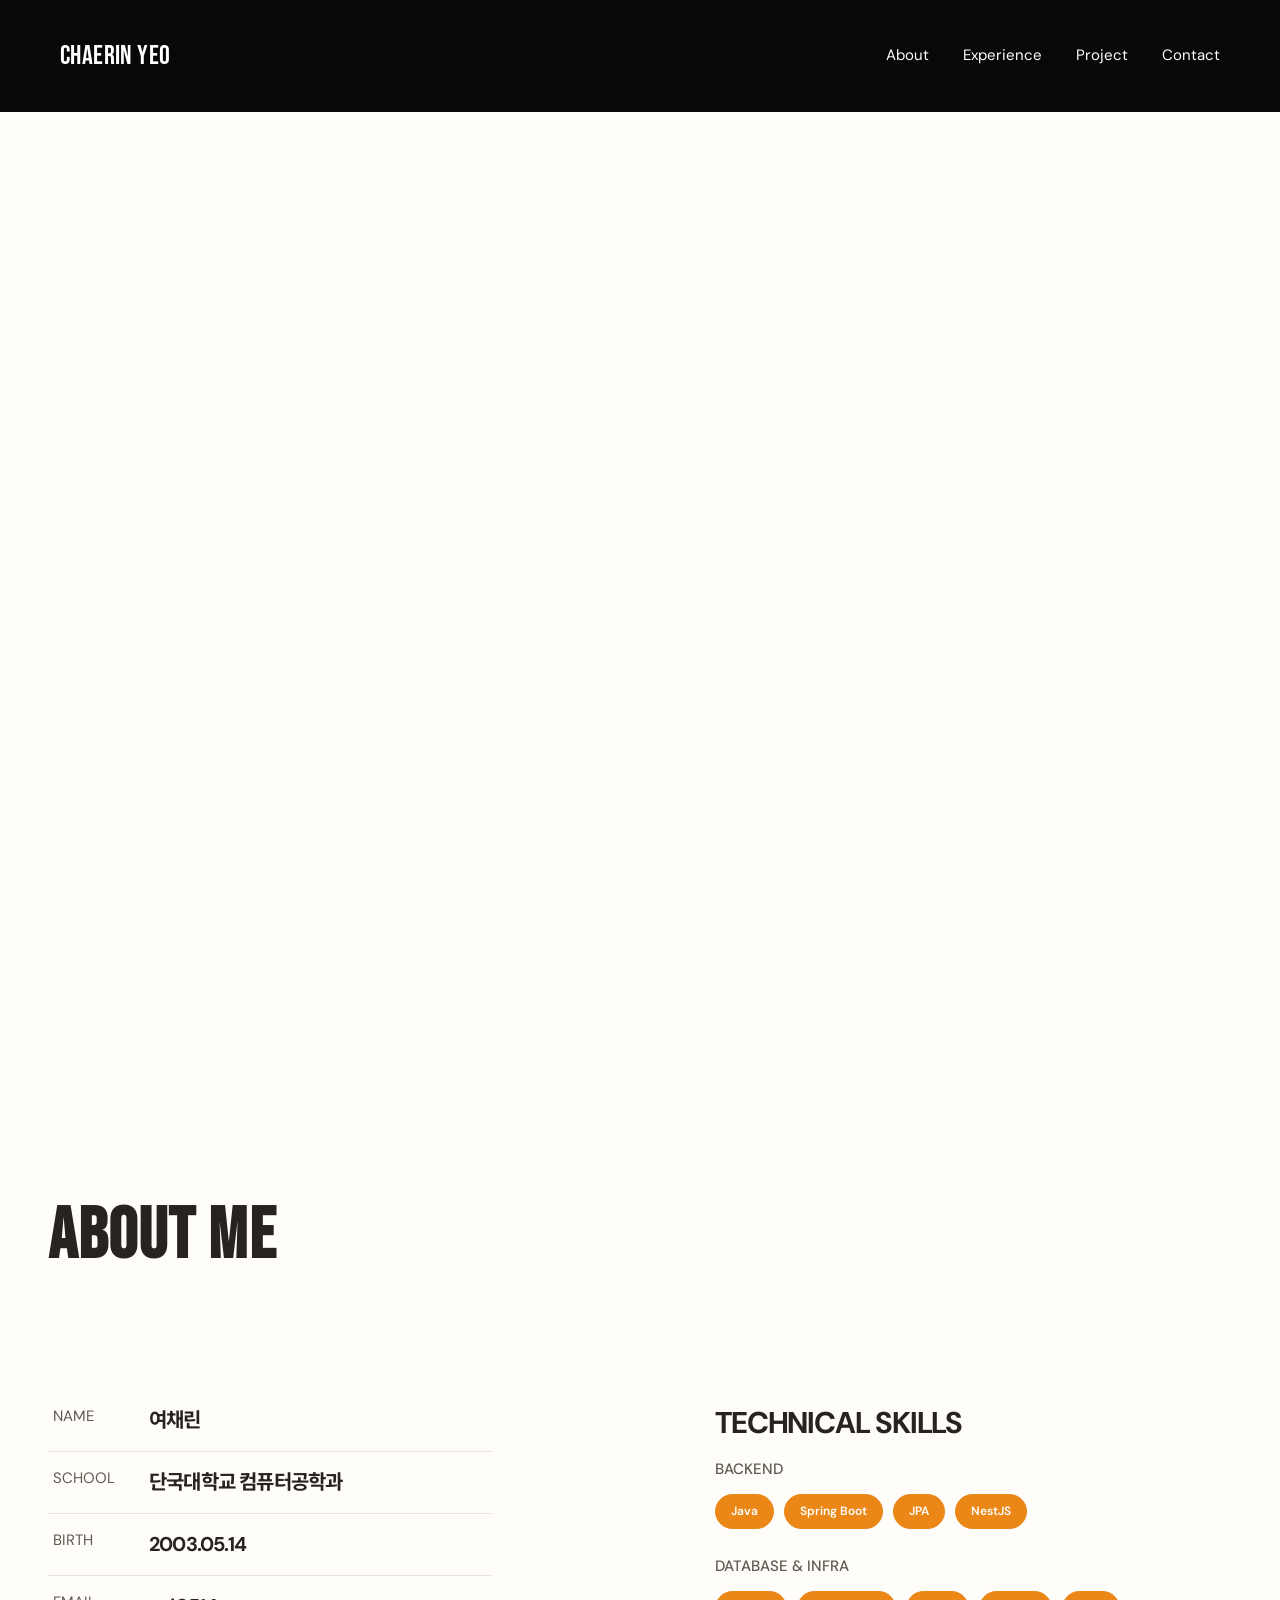
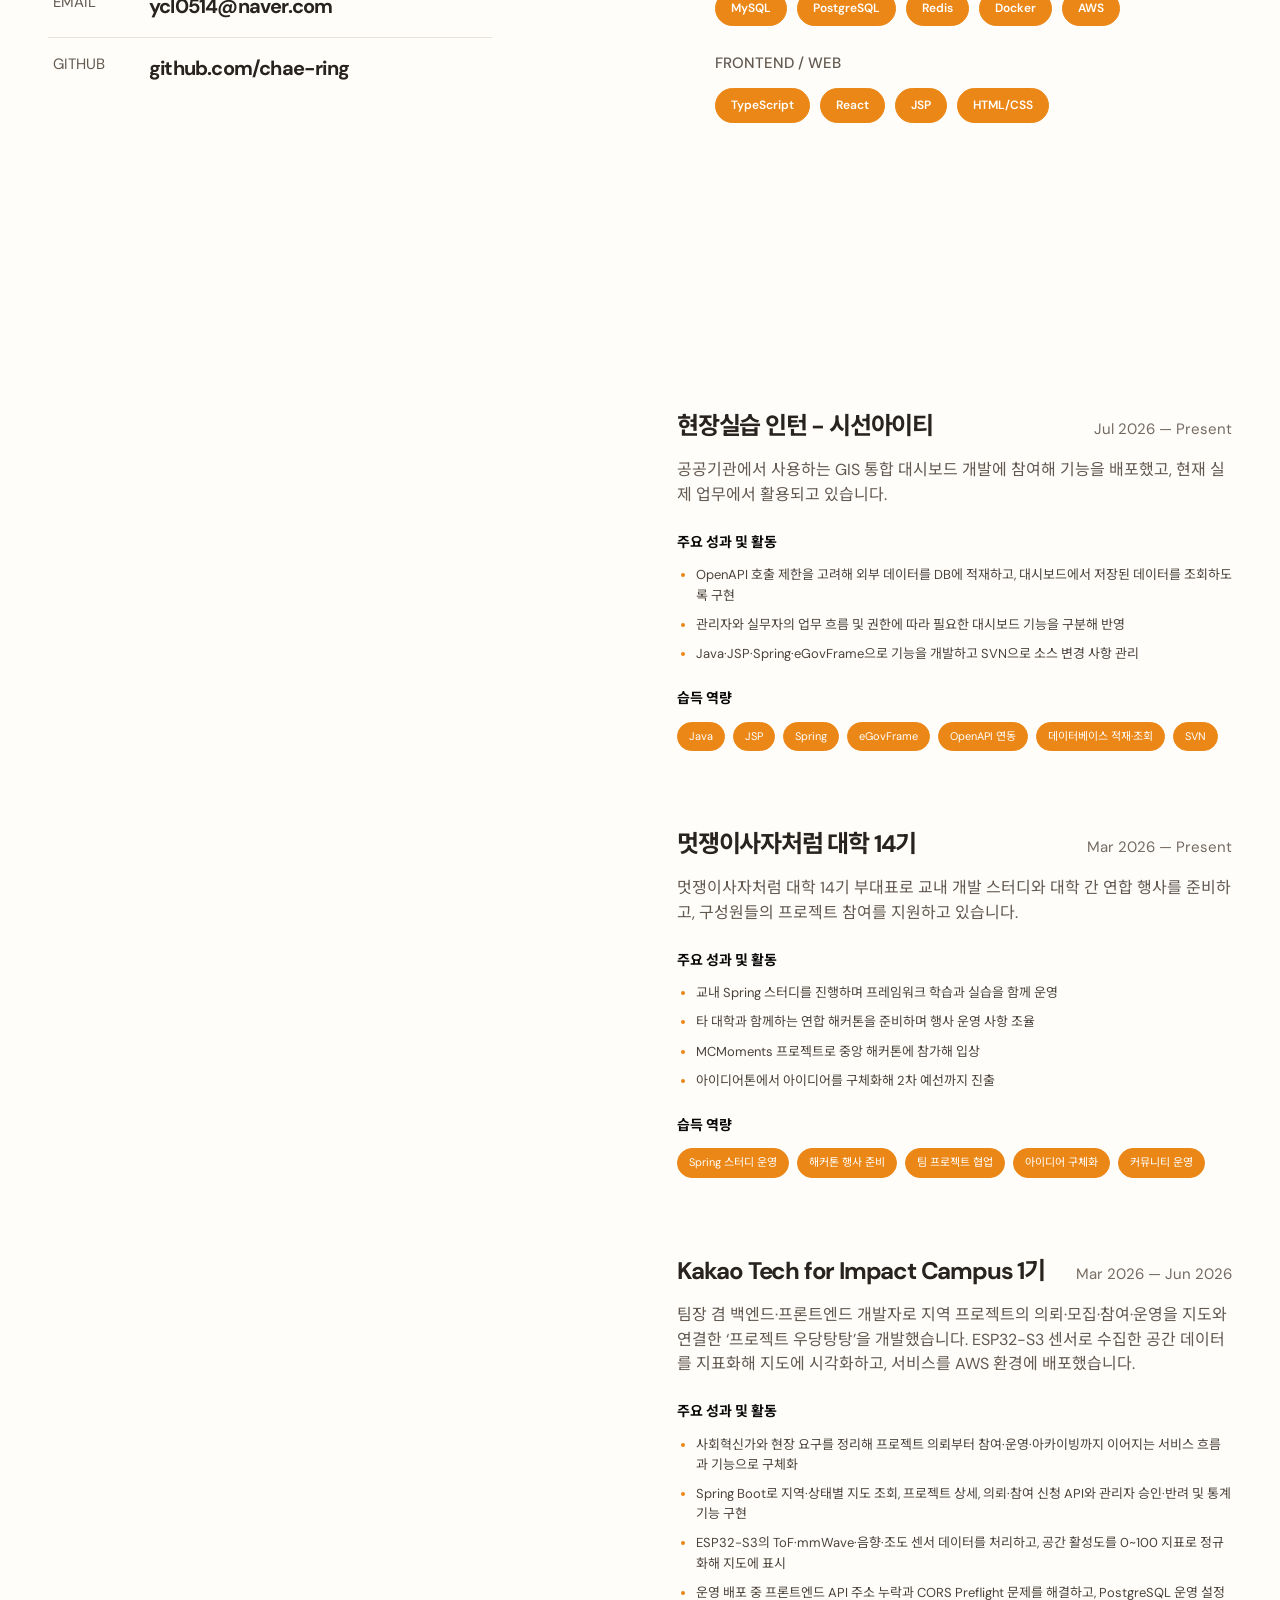
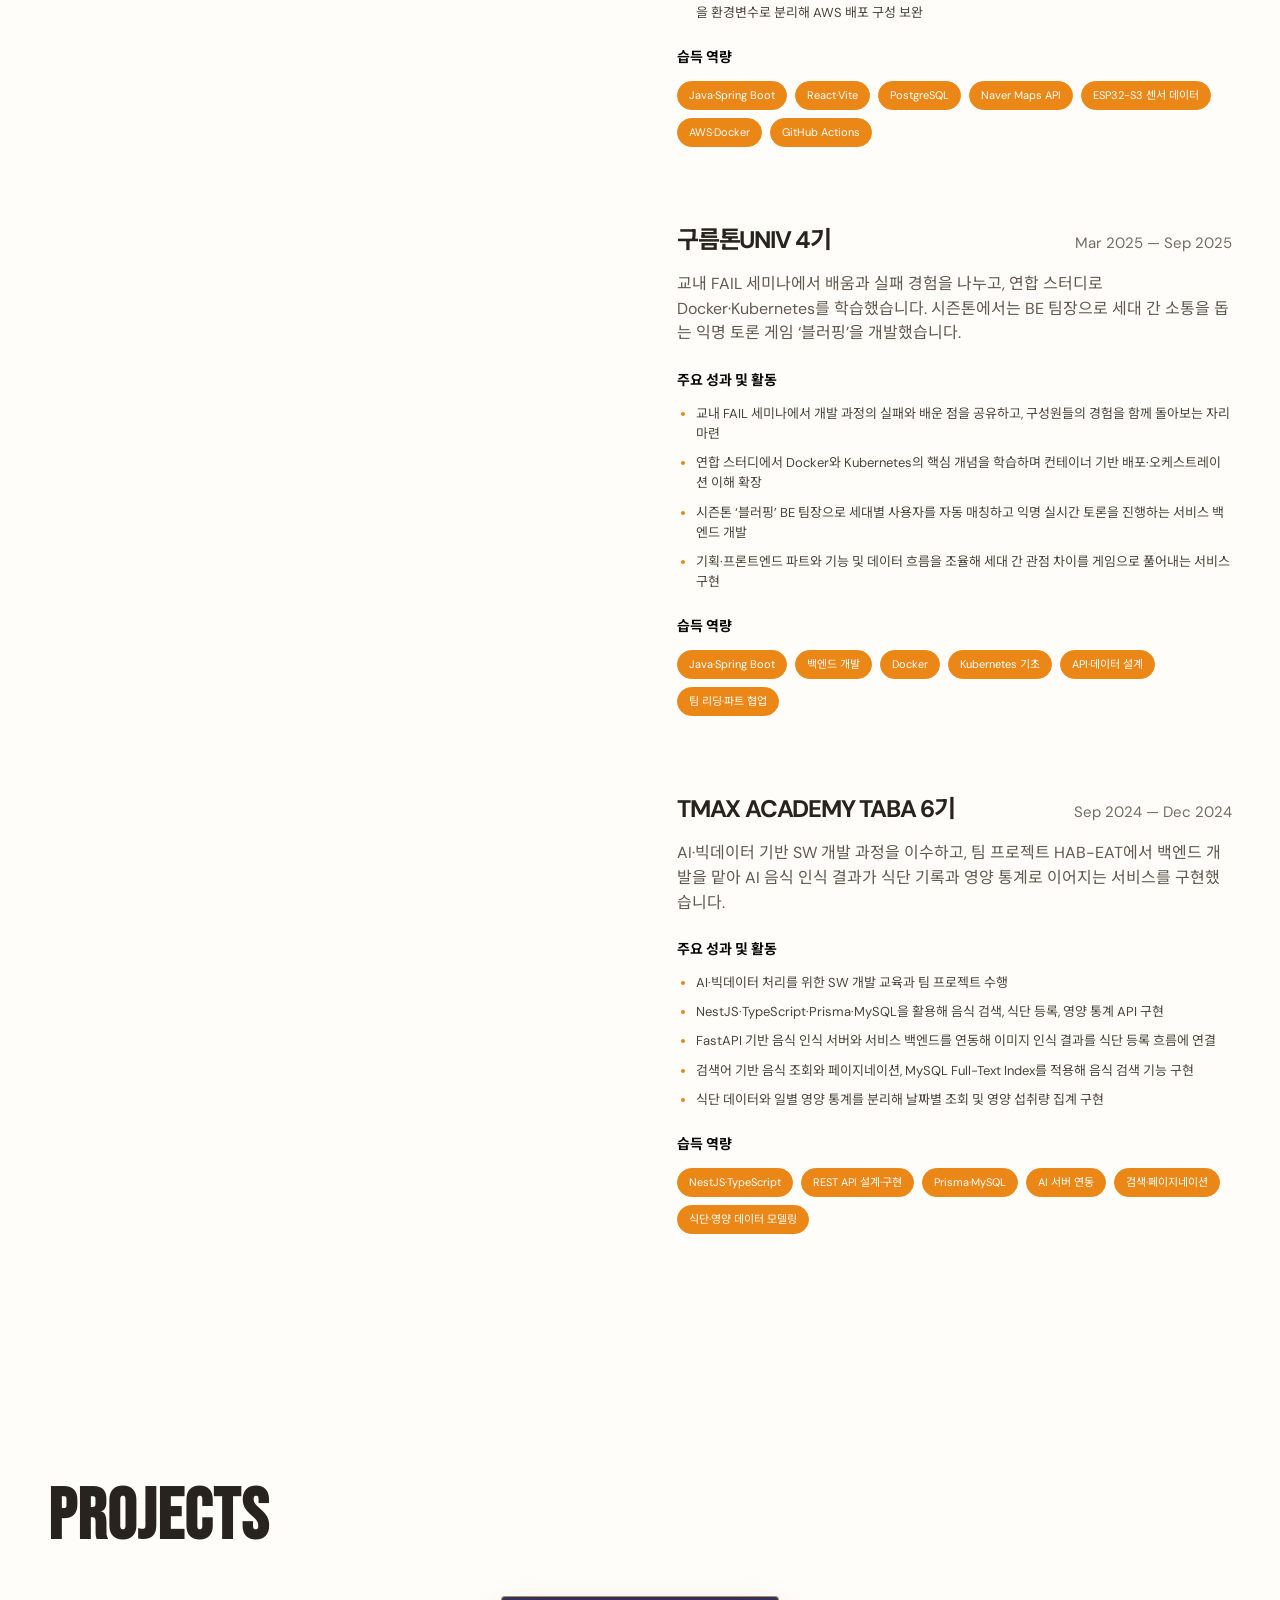
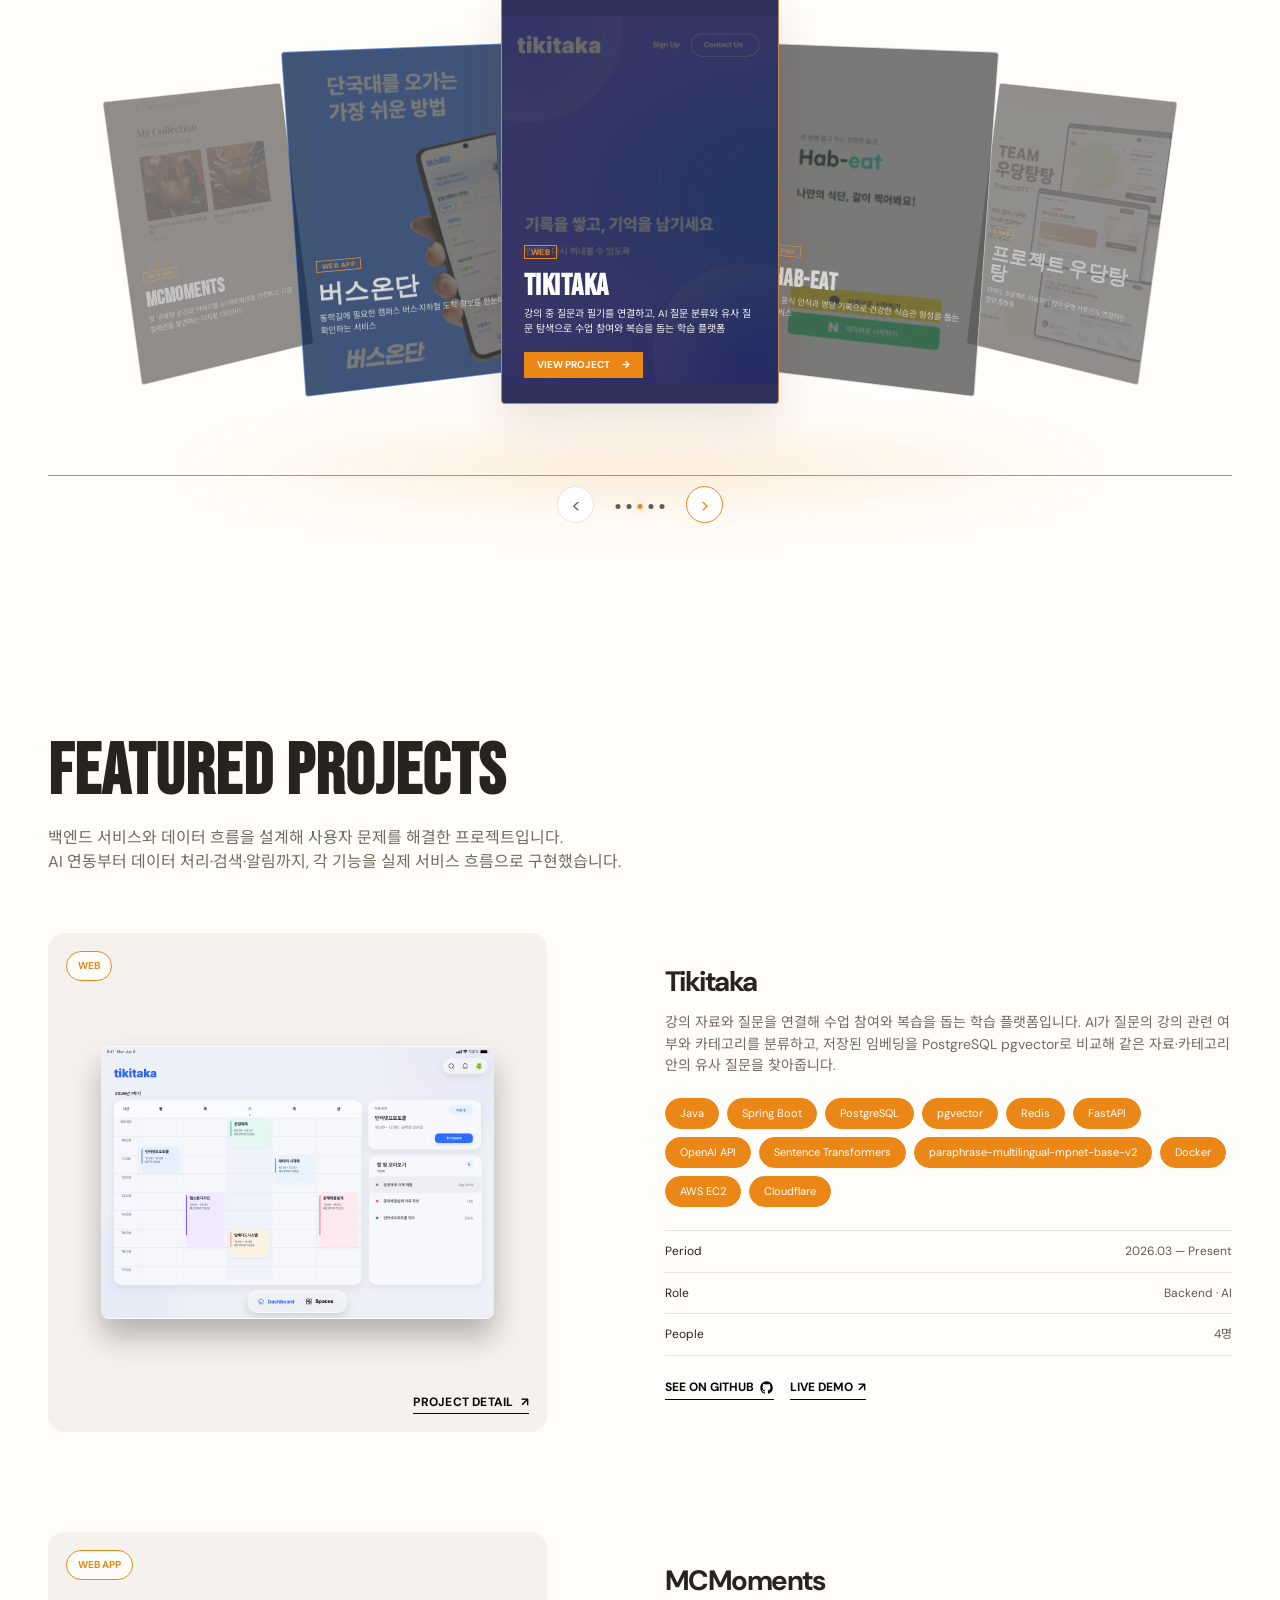
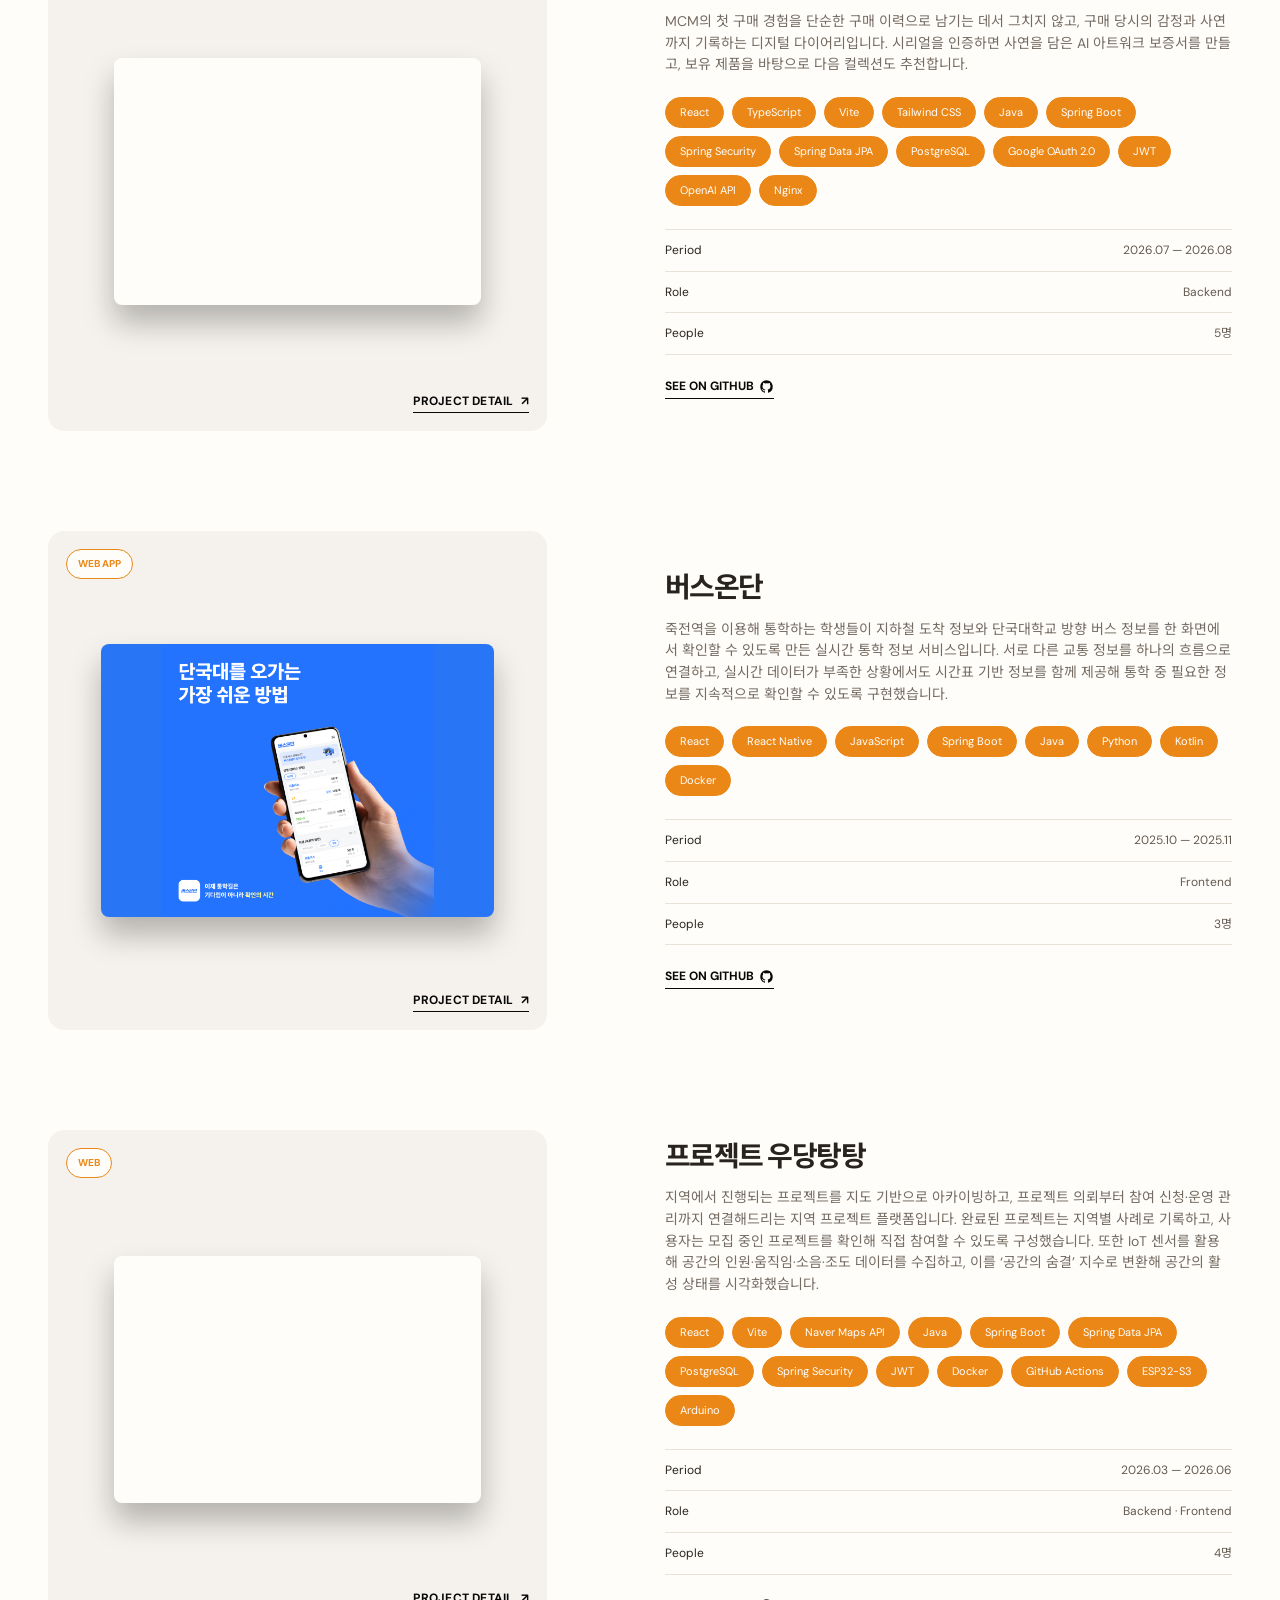
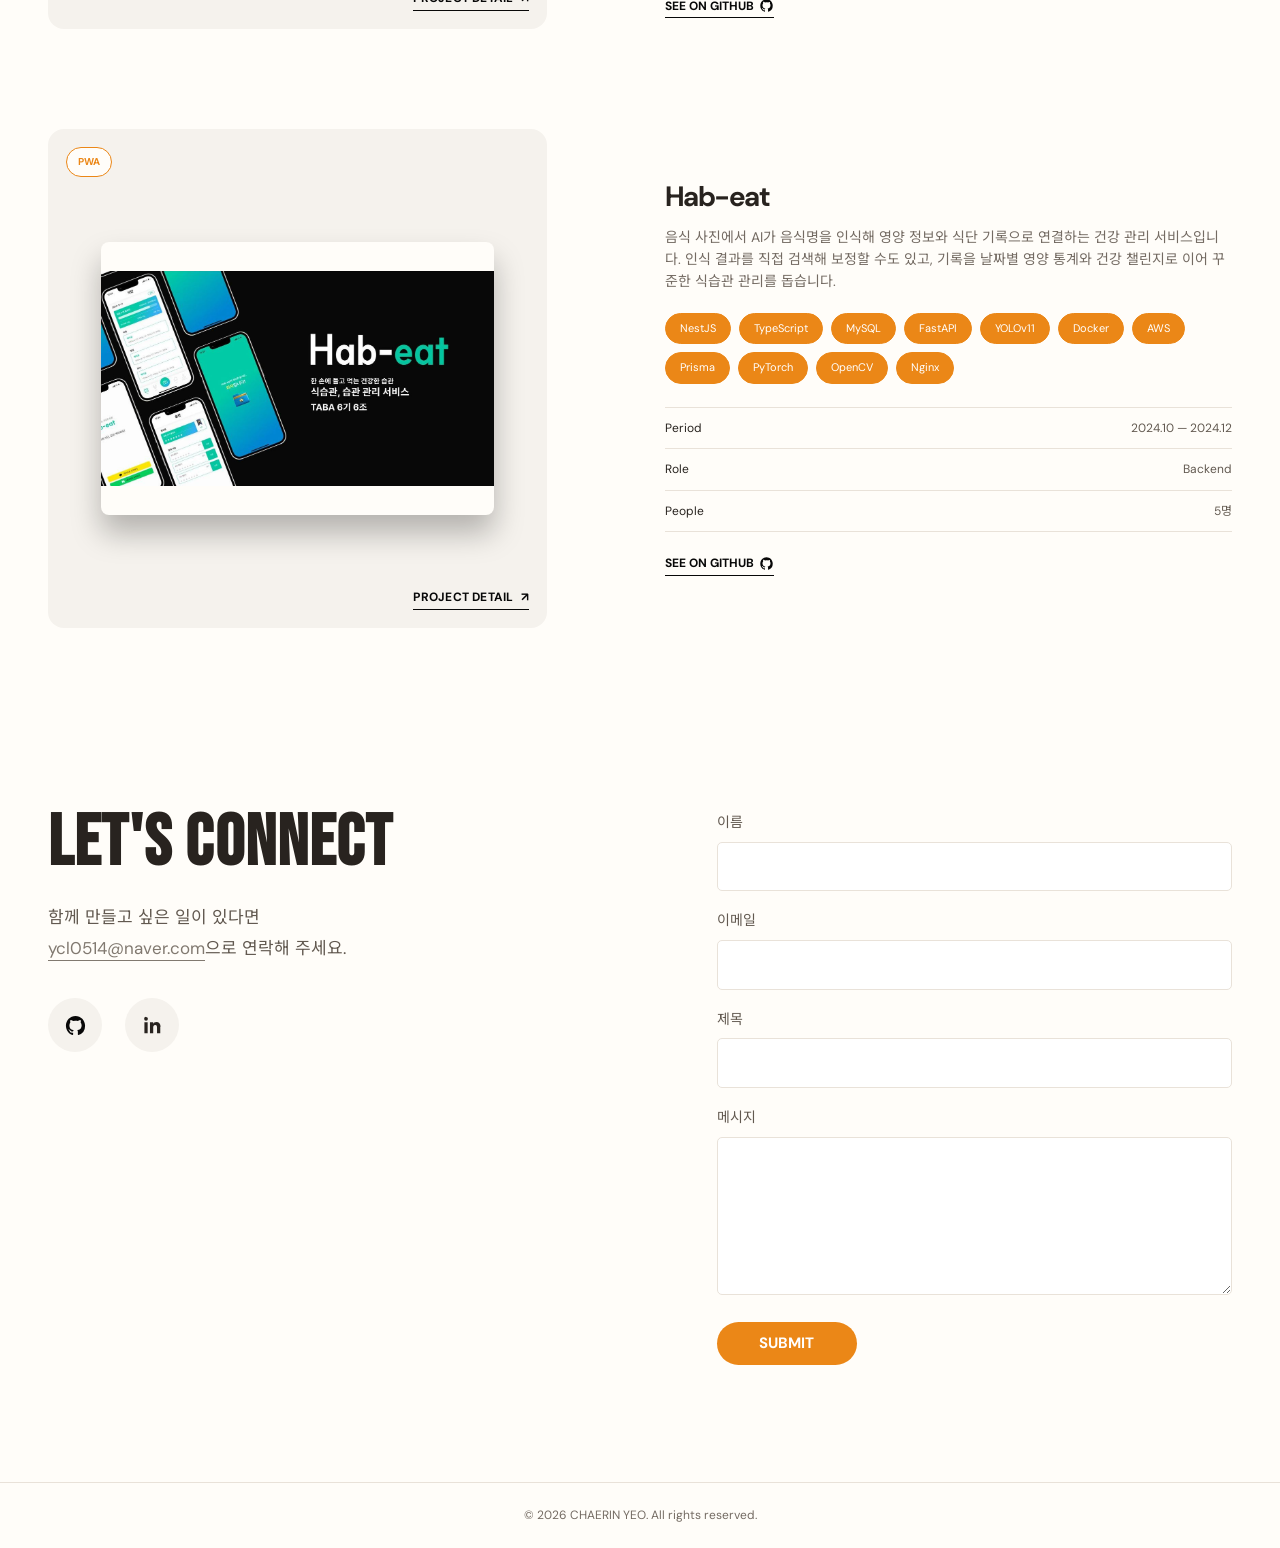
==== index.html @ a6733656 "initial: fisrt commit" ====
<!doctype html>
<html lang="ko">
  <head>
    <meta charset="utf-8" />
    <meta name="viewport" content="width=device-width, initial-scale=1" />
    <link rel="icon" href="./assets/favicon.svg" type="image/svg+xml" />
    <meta name="description" content="여채린 백엔드 개발자 포트폴리오" />
    <meta name="theme-color" content="#fffdf9" />
    <title>CHAERIN YEO — Backend Developer</title>
    <link rel="preconnect" href="https://fonts.googleapis.com" />
    <link rel="preconnect" href="https://fonts.gstatic.com" crossorigin />
    <link href="https://fonts.googleapis.com/css2?family=Bebas+Neue&family=DM+Sans:wght@400;500;600;700&family=Noto+Sans+KR:wght@400;500;600;700&display=swap" rel="stylesheet" />
    <link rel="stylesheet" href="./css/style.css" />
    <link rel="stylesheet" href="./css/theme.css" />
    <link rel="stylesheet" href="./css/project-carousel.css" />
    <link rel="stylesheet" href="./css/project-carousel-motion.css" />
    <link rel="stylesheet" href="./css/project-cover-images.css" />
    <link rel="stylesheet" href="./css/home.css" />
    <link rel="stylesheet" href="./css/home-current.css" />
    <link rel="stylesheet" href="./css/header.css" />
    <link rel="stylesheet" href="./css/about.css" />
    <link rel="stylesheet" href="./css/experience-links.css" />
    <link rel="stylesheet" href="./css/projects.css" />
    <link rel="stylesheet" href="./css/footer.css" />
    <link rel="stylesheet" href="./css/contact.css" />
    <link rel="stylesheet" href="./css/carrot-theme.css" />
  </head>
  <body>
    <a class="skip-link" href="#main-content">본문으로 건너뛰기</a>
    <header class="site-header" id="top">
      <a class="brand" href="#home" aria-label="홈으로 이동">CHAERIN YEO</a>
      <button class="menu-toggle" type="button" aria-expanded="false" aria-controls="primary-navigation"><span class="sr-only">메뉴 열기</span><span></span><span></span></button>
      <nav class="primary-navigation" id="primary-navigation" aria-label="주요 메뉴"><a href="#about">About</a><a href="#experience">Experience</a><a href="#projects">Project</a><a href="#contact">Contact</a></nav>
    </header>
    <main id="main-content">
      <section class="hero section" id="home" aria-labelledby="home-title">
        <div class="container hero-grid">
          <div class="hero-intro reveal"><h1 id="home-title">HI, I AM<br />CHAERIN YEO.</h1><p class="hero-copy" data-bind="intro"></p><div class="hero-actions"><a class="button button-primary" href="#contact">CONTACT ME <span aria-hidden="true">●</span></a><a class="social-button" data-social="github" href="#" target="_blank" rel="noreferrer" aria-label="GitHub"><svg viewBox="0 0 24 24" aria-hidden="true"><path d="M12 2C6.48 2 2 6.58 2 12.23c0 4.51 2.87 8.34 6.84 9.69.5.1.68-.22.68-.49 0-.24-.01-1.04-.01-1.89-2.78.62-3.37-1.21-3.37-1.21-.46-1.2-1.11-1.52-1.11-1.52-.91-.64.07-.63.07-.63 1 .08 1.53 1.06 1.53 1.06.9 1.57 2.35 1.12 2.92.86.09-.67.35-1.12.64-1.38-2.22-.26-4.56-1.14-4.56-5.07 0-1.12.39-2.03 1.03-2.75-.1-.26-.45-1.3.1-2.7 0 0 .84-.28 2.75 1.05A9.27 9.27 0 0 1 12 6.94c.85 0 1.71.12 2.51.34 1.91-1.33 2.75-1.05 2.75-1.05.55 1.4.2 2.44.1 2.7.64.72 1.03 1.63 1.03 2.75 0 3.94-2.35 4.8-4.58 5.06.36.32.68.94.68 1.9 0 1.37-.01 2.47-.01 2.81 0 .27.18.6.69.49A10.23 10.23 0 0 0 22 12.23C22 6.58 17.52 2 12 2Z" /></svg></a></div></div>
          <aside class="now-card reveal reveal-delay" aria-label="현재 활동"><p class="eyebrow">Currently</p><h2 data-bind="currentRole"></h2><p class="accent" data-bind="currentCompany"></p><p class="period" data-bind="currentPeriod"></p><div class="rule"></div><p class="eyebrow">Focus</p><ul class="chip-list" data-list="focus"></ul></aside>
        </div>
      </section>
      <section class="about section" id="about" aria-labelledby="about-title"><div class="container"><h2 class="display-title reveal" id="about-title">ABOUT ME</h2><div class="about-grid"><dl class="profile-list reveal" data-list="profile"></dl><div class="skills reveal reveal-delay"><p class="section-label">SKILL</p><div data-list="skillGroups"></div></div></div></div></section>
      <section class="experience section" id="experience" aria-labelledby="experience-title"><div class="container experience-grid"><div><h2 class="display-title sticky-title reveal" id="experience-title">MY EXPERIENCE</h2></div><div class="experience-list" data-list="experiences"></div></div></section>
      <section class="projects section" id="projects" aria-labelledby="projects-title"><div class="container"><h2 class="display-title reveal" id="projects-title">FEATURED PROJECTS</h2><p class="section-intro reveal">사용자 문제를 기술로 풀어낸 프로젝트입니다.<br />카드를 선택하면 프로젝트 상세 정보를 볼 수 있습니다.</p><div class="project-list" data-list="projects"></div><section class="all-projects" aria-labelledby="all-projects-title"><div class="all-projects-heading"><div><h3 class="display-title" id="all-projects-title">PROJECTS</h3><p>전체 프로젝트를 넘겨보세요.</p></div><div class="carousel-controls"><button type="button" data-carousel-control="previous" aria-label="이전 프로젝트">&lt;</button><span data-carousel-count aria-live="polite"></span><button type="button" data-carousel-control="next" aria-label="다음 프로젝트">&gt;</button></div></div><div class="project-carousel" data-project-carousel tabindex="0" aria-label="전체 프로젝트 슬라이더"></div><div class="carousel-dots" data-carousel-dots></div></section></div></section>
      <section class="contact section" id="contact" aria-labelledby="contact-title"><div class="container contact-grid"><div class="contact-copy reveal"><h2 class="display-title" id="contact-title">LET'S CONNECT</h2><p>함께 만들고 싶은 일이 있다면<br /><span class="email-address" data-bind="email"></span>으로 연락해 주세요.</p><p class="muted">이력서와 프로젝트 상세 내용은 곧 업데이트됩니다.</p><div class="contact-socials"><a data-social="github" href="#" target="_blank" rel="noreferrer">GitHub ↗</a><a data-social="linkedin" href="#" target="_blank" rel="noreferrer">LinkedIn ↗</a></div></div><form class="contact-form reveal reveal-delay" id="contact-form"><label>이름<input name="name" autocomplete="name" required /></label><label>이메일<input name="email" type="email" autocomplete="email" required /></label><label>제목<input name="subject" required /></label><label>메시지<textarea name="message" rows="6" required></textarea></label><button class="button button-primary" type="submit">SEND MESSAGE <span aria-hidden="true">↗</span></button><p class="form-note" id="form-note" aria-live="polite"></p></form></div><footer class="site-footer"><div class="container">© <span id="year"></span> CHAERIN YEO. All rights reserved.</div></footer></section>
    </main>
    <script src="./js/data.js"></script><script src="./js/main.js"></script><script src="./js/project-meta.js"></script><script src="./js/project-media.js"></script><script src="./js/project-image-backgrounds.js"></script>
  </body>
</html>
---- css/style.css ----
:root{--bg:#080808;--surface:#1b1b1b;--text:#f7f7f5;--muted:#b9b9b8;--line:#343434;--accent:#d9f56d;--max:1224px}*{box-sizing:border-box}html{scroll-behavior:smooth}body{margin:0;background:var(--bg);color:var(--text);font-family:"DM Sans","Noto Sans KR",sans-serif;line-height:1.55}body:has(dialog[open]){overflow:hidden}a{color:inherit;text-decoration:none}button,input,textarea{font:inherit}.sr-only{position:absolute;width:1px;height:1px;padding:0;margin:-1px;overflow:hidden;clip:rect(0,0,0,0);white-space:nowrap;border:0}.skip-link{position:fixed;top:-50px;left:20px;z-index:100;background:var(--accent);color:#080808;padding:9px 14px;border-radius:5px}.skip-link:focus{top:15px}.container{width:min(var(--max),calc(100% - 96px));margin:auto}.site-header{height:112px;display:flex;align-items:center;justify-content:space-between;width:min(100% - 120px,1440px);margin:auto;position:relative;z-index:20}.brand,.display-title,h1{font-family:"Bebas Neue",Impact,sans-serif;letter-spacing:.015em}.brand{font-size:27px;line-height:1}.primary-navigation{display:flex;gap:34px;color:#cdcdcd;font-size:15px}.primary-navigation a{transition:color .2s}.primary-navigation a:hover,.primary-navigation a.active{color:var(--accent)}.menu-toggle{display:none}.section{min-height:100svh;display:grid;align-items:center;padding:92px 0}.hero{padding-top:35px}.hero-grid{display:grid;grid-template-columns:1.25fr .75fr;gap:10vw;align-items:center}.eyebrow,.section-label{margin:0 0 12px;text-transform:uppercase;letter-spacing:.28em;font-size:10px;font-weight:700}.hero h1{font-size:clamp(78px,9.3vw,146px);line-height:.82;margin:0}.hero-copy{max-width:520px;margin:26px 0 36px;color:#c0c0bf;font-size:18px;letter-spacing:-.02em}.hero-actions{display:flex;gap:14px;align-items:center}.button{border:0;cursor:pointer;display:inline-flex;align-items:center;justify-content:center;gap:28px;font-size:14px;font-weight:700;padding:17px 24px;border-radius:99px;transition:transform .2s,background .2s}.button:hover{transform:translateY(-2px)}.button-primary{background:var(--accent);color:#101010}.social-button{width:54px;height:54px;border-radius:50%;background:#212121;display:grid;place-items:center;color:var(--accent);transition:transform .2s,background .2s}.social-button:hover{background:#2a2a2a;transform:translateY(-2px)}.social-button svg{width:23px;fill:currentColor}.now-card{border-left:1px solid var(--accent);padding-left:42px}.now-card h2{font-size:23px;margin:0 0 2px;letter-spacing:-.045em}.accent{color:var(--accent);font-size:21px;font-weight:700;margin:0}.period{font-size:13px;margin:2px 0 42px;color:#d0d0cf}.rule{height:1px;background:#86905c;margin-bottom:46px}.chip-list{padding:0;margin:16px 0 0;display:flex;gap:9px;flex-wrap:wrap;list-style:none}.chip-list li,.tech-chip{border:1px solid var(--accent);color:var(--accent);border-radius:99px;padding:7px 15px;font-size:12px}.section-number{color:var(--accent);font-size:11px;letter-spacing:.22em;margin:0 0 7px}.display-title{font-size:clamp(64px,7vw,106px);line-height:.9;margin:0}.about{background:#0b0b0b}.about-grid{display:grid;grid-template-columns:.98fr 1.25fr;gap:13.5vw;align-items:center;margin-top:130px}.profile-list{margin:0}.profile-list>div{display:grid;grid-template-columns:96px 1fr;gap:0;padding:19px 5px;border-bottom:1px solid var(--line)}.profile-list dt{font-size:15px;color:#bfbfbe}.profile-list dd{margin:0;font-size:20px;font-weight:700;letter-spacing:-.04em}.section-label{font-size:30px;letter-spacing:-.04em;margin-bottom:18px}.skill-group{margin:0 0 26px}.skill-group h3{font-size:15px;font-weight:500;color:#bdbdbb;margin:0 0 13px}.skill-group ul{padding:0;margin:0;display:flex;gap:10px;list-style:none;flex-wrap:wrap}.skill-group li{border:1px solid var(--accent);border-radius:99px;padding:8px 20px;font-size:14px;font-weight:600}.experience-grid{display:grid;grid-template-columns:1fr 1.2fr;gap:13vw;align-items:start}.sticky-title{position:sticky;top:140px}.experience-list{display:grid;gap:74px;padding-top:3px}.experience-item{position:relative}.experience-item-header{display:flex;justify-content:space-between;gap:24px;align-items:baseline}.experience-item h3{font-size:24px;letter-spacing:-.05em;margin:0}.experience-item time{font-size:15px;color:var(--muted);white-space:nowrap}.experience-item .company{color:var(--accent);font-size:17px;font-weight:700;margin:6px 0 19px}.experience-item p{color:#c2c2c0;margin:0;max-width:630px}.projects{background:#0b0b0b;padding-top:120px}.section-intro{color:var(--muted);margin:20px 0 58px}.project-list{display:grid;gap:100px}.project-card{display:grid;grid-template-columns:1fr 1fr;gap:50px;align-items:center}.project-visual{background:var(--surface);border-radius:9px;min-height:390px;padding:36px;display:grid;place-items:center;position:relative;overflow:hidden}.project-type{position:absolute;top:18px;left:18px;color:#c4c4c2;background:#080808;border-radius:99px;padding:6px 11px;font-size:10px;font-weight:700}.project-visual img{max-width:100%;max-height:295px;object-fit:contain;border-radius:7px;box-shadow:0 18px 30px #0004}.project-content h3{font-size:28px;letter-spacing:-.055em;line-height:1.15;margin:0 0 14px}.project-content>p{color:var(--muted);font-size:14px;margin:0 0 21px}.project-tech{display:flex;gap:8px;flex-wrap:wrap;margin-bottom:23px}.tech-chip{font-size:11px;padding:6px 14px}.project-meta{border-top:1px solid var(--line);margin:0 0 22px}.project-meta div{display:flex;justify-content:space-between;padding:11px 0;border-bottom:1px solid var(--line);font-size:12px}.project-meta span:last-child{color:#c8c8c6}.text-link{background:transparent;border:0;padding:0;cursor:pointer;color:var(--accent);font-size:12px;font-weight:700;border-bottom:1px solid var(--accent);padding-bottom:2px}.contact{min-height:calc(100svh - 80px);padding-bottom:0}.contact-grid{display:grid;grid-template-columns:1fr 1fr;gap:12vw;align-items:start}.contact-copy .display-title{margin-bottom:25px}.contact-copy>p{font-size:17px;color:#c4c4c2;line-height:1.85}.contact-copy a{border-bottom:1px solid var(--accent);color:#f4f4f2}.muted{color:#9b9b99!important;font-size:14px!important}.contact-socials{display:flex;gap:23px;margin-top:34px;color:var(--accent);font-weight:700}.contact-form{display:grid;gap:19px}.contact-form label{display:grid;gap:8px;color:#c6c6c5;font-size:14px}.contact-form input,.contact-form textarea{background:var(--surface);border:1px solid transparent;border-radius:5px;color:#fff;padding:13px 14px;outline:none;resize:vertical}.contact-form input:focus,.contact-form textarea:focus{border-color:var(--accent)}.contact-form textarea{min-height:150px}.contact-form .button{justify-self:start;margin-top:8px}.form-note{margin:0;font-size:12px;color:var(--accent);min-height:18px}.site-footer{align-self:end;border-top:1px solid #202020;margin-top:80px;padding:23px 0;color:#999;font-size:12px}.project-dialog{width:min(780px,calc(100% - 32px));max-height:min(780px,calc(100svh - 44px));padding:0;border:1px solid #353535;border-radius:12px;background:#141414;color:var(--text);box-shadow:0 30px 90px #000b}.project-dialog::backdrop{background:#000b;backdrop-filter:blur(5px)}.dialog-close{position:absolute;right:13px;top:11px;z-index:2;border:0;background:#272727;color:#fff;border-radius:50%;width:35px;height:35px;font-size:27px;line-height:1;cursor:pointer}.dialog-content{padding:50px}.dialog-image{width:100%;max-height:320px;object-fit:contain;background:#1e1e1e;border-radius:8px;margin:20px 0}.dialog-content h2{font-size:40px;letter-spacing:-.055em;margin:0}.dialog-content .dialog-kicker{color:var(--accent);font-weight:700;font-size:12px;letter-spacing:.14em;text-transform:uppercase}.detail-grid{display:grid;grid-template-columns:120px 1fr;border-top:1px solid var(--line);margin-top:24px}.detail-grid dt,.detail-grid dd{margin:0;padding:15px 0;border-bottom:1px solid var(--line);font-size:14px}.detail-grid dt{color:var(--accent);font-size:12px;font-weight:700}.detail-grid dd{color:#d2d2d0}.reveal{opacity:0;transform:translateY(20px);transition:opacity .6s ease,transform .6s ease}.reveal.is-visible{opacity:1;transform:none}.reveal-delay{transition-delay:.12s}@media(max-width:760px){.container{width:min(100% - 40px,var(--max))}.site-header{width:calc(100% - 40px);height:80px}.brand{font-size:22px}.menu-toggle{border:0;background:none;display:grid;gap:5px;padding:8px;cursor:pointer}.menu-toggle span:not(.sr-only){display:block;background:#fff;width:22px;height:1px}.primary-navigation{display:none;position:absolute;top:68px;right:0;min-width:160px;padding:18px;background:#171717;border:1px solid var(--line);flex-direction:column;gap:15px}.primary-navigation.is-open{display:flex}.section{min-height:auto;padding:100px 0}.hero{min-height:100svh;padding:60px 0}.hero-grid,.about-grid,.experience-grid,.contact-grid{grid-template-columns:1fr;gap:56px}.hero h1{font-size:clamp(72px,22vw,112px)}.hero-copy{font-size:16px}.now-card{padding-left:24px}.display-title{font-size:clamp(56px,17vw,84px)}.about-grid{margin-top:70px}.profile-list>div{grid-template-columns:82px 1fr}.profile-list dd{font-size:16px}.experience-list{gap:54px}.sticky-title{position:static}.experience-item-header{display:block}.experience-item time{display:block;margin-top:8px}.project-list{gap:76px}.project-card{grid-template-columns:1fr;gap:28px}.project-visual{min-height:280px;padding:28px}.project-visual img{max-height:210px}.project-content h3{font-size:24px}.contact-copy>p{font-size:15px}.site-footer{margin-top:56px}.dialog-content{padding:45px 22px 26px}.detail-grid{grid-template-columns:84px 1fr}.detail-grid dt,.detail-grid dd{font-size:12px}.dialog-content h2{font-size:32px}}@media(prefers-reduced-motion:reduce){html{scroll-behavior:auto}.reveal{opacity:1;transform:none;transition:none}}
---- css/theme.css ----
/* Site-wide visual tokens and theme overrides. */
.about,
.projects {
  background: var(--bg);
}
---- css/project-carousel.css ----
.all-projects{position:relative;margin-top:190px;padding:40px 0 75px}.all-projects-heading{margin-bottom:26px}.all-projects-heading .display-title{font-size:clamp(58px,6vw,92px)}.all-projects-heading p:last-child{max-width:210px;color:#92928f;margin:14px 0 0;font-size:14px;line-height:1.55}.carousel-controls{position:absolute;z-index:9;bottom:28px;left:50%;width:166px;display:flex;justify-content:space-between;align-items:center;transform:translateX(-50%);pointer-events:none}.carousel-controls [data-carousel-count]{display:none}.carousel-controls button{width:37px;height:37px;border:1px solid #3f3f3e;border-radius:50%;background:#1b1b1b;color:#d6d6d3;font-size:18px;line-height:1;cursor:pointer;pointer-events:auto;transition:background .2s,border-color .2s,transform .2s}.carousel-controls button:last-child{border-color:#88a332;color:var(--accent)}.carousel-controls button:hover{background:#292929;transform:scale(1.06)}.project-carousel{height:500px;position:relative;overflow:visible;isolation:isolate;border-bottom:1px solid #556126;outline:none;perspective:1450px;perspective-origin:50% 40%}.project-carousel::before{content:"";position:absolute;z-index:-2;left:5%;right:5%;bottom:-52px;height:115px;background:radial-gradient(ellipse,rgba(160,238,14,.2),transparent 63%);filter:blur(20px);pointer-events:none}.archive-card{position:absolute;z-index:var(--order);top:20px;left:50%;width:278px;height:408px;padding:22px;background:linear-gradient(135deg,rgba(27,27,27,.92),#080808 78%);border:1px solid rgba(121,121,118,.24);border-radius:4px;color:#fff;text-decoration:none;overflow:hidden;backface-visibility:hidden;transform-style:preserve-3d;transform:translateX(-50%) translate3d(var(--x),var(--y),var(--z)) rotateY(var(--ry)) rotateZ(var(--rz)) scale(var(--scale));opacity:var(--opacity);filter:brightness(var(--brightness));transition:transform .78s cubic-bezier(.2,.78,.18,1),opacity .48s ease,filter .48s ease,border-color .48s ease;cursor:pointer;will-change:transform}.archive-card::before{content:"";position:absolute;inset:0;background:linear-gradient(180deg,transparent 38%,rgba(0,0,0,.28));pointer-events:none}.archive-card.active{border-color:rgba(175,213,63,.68);box-shadow:0 17px 42px rgba(0,0,0,.38);filter:none}.archive-content{position:absolute;z-index:1;bottom:25px;left:22px;right:22px;display:block;transform:translateZ(20px)}.archive-content small{display:inline-block;color:#aeca32;border:1px solid #738b22;padding:2px 6px;font-size:8px;font-weight:700;line-height:1;letter-spacing:.06em}.archive-content strong{display:block;margin:9px 0 7px;font-family:"Bebas Neue",Impact,sans-serif;font-size:30px;letter-spacing:.015em;line-height:.95}.archive-content p{margin:0;color:#92928e;font-size:10px;line-height:1.45}.archive-content b{display:inline-flex;align-items:center;gap:12px;margin-top:16px;padding:8px 13px;background:var(--accent);color:#090909;font-size:10px;line-height:1;font-weight:700;opacity:0;transform:translateY(7px);transition:opacity .35s ease .18s,transform .35s ease .18s}.archive-card.active .archive-content b{opacity:1;transform:none}.carousel-dots{position:absolute;z-index:10;bottom:42px;left:50%;display:flex;gap:6px;transform:translateX(-50%)}.carousel-dots button{width:5px;height:5px;border:0;border-radius:50%;padding:0;background:#5d5d5a;cursor:pointer}.carousel-dots button.active{background:var(--accent);box-shadow:0 0 8px rgba(217,245,109,.9)}@media(max-width:760px){.all-projects{margin-top:100px;padding-bottom:62px}.all-projects-heading .display-title{font-size:62px}.carousel-controls{bottom:18px;width:145px}.carousel-controls button{width:33px;height:33px}.carousel-dots{bottom:31px}.project-carousel{height:385px;perspective:900px}.archive-card{top:18px;width:220px;height:320px;padding:17px}.archive-content{bottom:18px;left:17px;right:17px}.archive-content strong{font-size:26px}.archive-content p{font-size:9px}.archive-content b{margin-top:12px;padding:7px 10px;font-size:9px}}
---- css/project-carousel-motion.css ----
/* The card elements stay mounted while their transform values change. */
.project-carousel { touch-action: pan-y; }

.archive-card {
  transition-duration: .42s, .28s, .28s, .28s;
}

.project-carousel.is-sliding .archive-card.active .archive-content {
  animation: archive-content-arrive .42s cubic-bezier(.2,.78,.18,1);
}

@keyframes archive-content-arrive {
  0% { opacity: .15; transform: translate3d(0, 15px, 20px); }
  100% { opacity: 1; transform: translateZ(20px); }
}

@media (prefers-reduced-motion: reduce) {
  .archive-card,
  .project-carousel.is-sliding .archive-card.active .archive-content { animation: none; transition: none; }
}
.archive-view-button {
  display: inline-flex;
  align-items: center;
  gap: 12px;
  margin-top: 16px;
  padding: 8px 13px;
  border: 0;
  background: var(--accent);
  color: #090909;
  font: inherit;
  font-size: 10px;
  font-weight: 700;
  line-height: 1;
  cursor: pointer;
  opacity: 0;
  transform: translateY(7px);
  transition: opacity .35s ease .18s, transform .35s ease .18s;
}

.archive-card.active .archive-view-button {
  opacity: 1;
  transform: none;
}
---- css/project-cover-images.css ----
.archive-card[data-project-id="habeat"] {
  background: #f8f8f8 url("../assets/images/project-habeat-cover.png") center / contain no-repeat;
}

.archive-card[data-project-id="busondan"] {
  background: #2877ef url("../assets/images/project-busondan-cover.jpg") center / contain no-repeat;
}

.archive-card[data-project-id="mcm-moments"] {
  background: #f3ead3 url("../assets/images/project-mcm-moments-cover.png") center / contain no-repeat;
}

.archive-card[data-project-id="tikitaka"] {
  background: #7178df url("../assets/images/project-tikitaka-cover.jpg") center / contain no-repeat;
}

.archive-card[data-project-id="udangtang"] {
  background: #f5eddf url("../assets/images/project-udangtang-cover.png") center / contain no-repeat;
}

.archive-card[data-project-id="habeat"]::before,
.archive-card[data-project-id="busondan"]::before,
.archive-card[data-project-id="mcm-moments"]::before,
.archive-card[data-project-id="tikitaka"]::before,
.archive-card[data-project-id="udangtang"]::before {
  background: rgba(0, 0, 0, 0.58);
}

.archive-card[data-project-id="habeat"] .archive-content,
.archive-card[data-project-id="busondan"] .archive-content,
.archive-card[data-project-id="mcm-moments"] .archive-content,
.archive-card[data-project-id="tikitaka"] .archive-content,
.archive-card[data-project-id="udangtang"] .archive-content {
  padding: 0;
  background: transparent;
}

.archive-card[data-project-id="habeat"] .archive-content p,
.archive-card[data-project-id="busondan"] .archive-content p,
.archive-card[data-project-id="mcm-moments"] .archive-content p,
.archive-card[data-project-id="tikitaka"] .archive-content p,
.archive-card[data-project-id="udangtang"] .archive-content p {
  color: #f2f2ef;
}
---- css/home.css ----
/* Home hero typography */
.hero h1 {
  font-size: clamp(68px, 6.1vw, 92px);
  line-height: .88;
}

.hero-copy {
  max-width: 640px;
  white-space: pre-line;
}

.hero-actions .button {
  gap: 20px;
  padding: 14px 20px;
  font-size: 12px;
}

@media (max-width: 760px) {
  .hero h1 { font-size: clamp(62px, 18vw, 86px); }
}
---- css/home-current.css ----
/* Current activity panel details */
.now-card {
  position: relative;
  border-left: 0;
}

.now-card::before {
  content: "";
  position: absolute;
  top: 0;
  bottom: 0;
  left: 0;
  width: 1px;
  background: linear-gradient(
    to bottom,
    transparent 0%,
    rgba(217, 245, 109, .35) 12%,
    var(--accent) 46%,
    rgba(217, 245, 109, .35) 82%,
    transparent 100%
  );
}

.now-card .rule {
  background: rgba(237, 241, 239, .72);
}
---- css/header.css ----
.site-header {
  position: sticky;
  top: 0;
  z-index: 50;
  background: rgba(8, 8, 8, .9);
  backdrop-filter: blur(12px);
}
---- css/about.css ----
#about .about-grid {
  margin-top: 100px;
}

#about .skill-group li {
  padding: 7px 15px;
  font-size: 12px;
}

#about .profile-list > div:last-child {
  border-bottom: 0;
}

#about .profile-list > div {
  padding-top: 15px;
  padding-bottom: 15px;
}

#about .section-label {
  margin-bottom: 12px;
}

#about .skills {
  transform: translate(50px, 30px);
}

/* Keep all section headings below Home at one visual scale. */
#about .display-title,
#experience .display-title,
#projects .display-title,
#contact .display-title {
  font-size: clamp(56px, 5.6vw, 84px);
}

@media (max-width: 760px) {
  #about .about-grid { margin-top: 56px; }
  #about .skills { transform: none; }
}
---- css/experience-links.css ----
.experience-detail-link {
  display: inline-flex;
  align-items: center;
  gap: 9px;
  margin: 0 0 19px;
  padding-bottom: 3px;
  border-bottom: 1px solid var(--accent);
  color: var(--accent);
  font-size: 12px;
  font-weight: 700;
}

.experience-item-header {
  margin-bottom: 14px;
}

.experience-detail-link:hover {
  color: #f7f7f5;
}

.experience-context {
  margin: -12px 0 16px;
  color: var(--accent);
  font-size: 13px;
  font-weight: 700;
}

.experience-highlights,
.experience-skills {
  margin-top: 24px;
}

.experience-highlights h4,
.experience-skills h4 {
  margin: 0 0 12px;
  color: #f7f7f5;
  font-size: 14px;
}

.experience-highlights ul {
  display: grid;
  gap: 9px;
  margin: 0;
  padding-left: 19px;
  color: #c2c2c0;
  font-size: 13px;
}

.experience-highlights li::marker {
  color: var(--accent);
}

.experience-skills ul {
  display: flex;
  flex-wrap: wrap;
  gap: 8px;
  margin: 0;
  padding: 0;
  list-style: none;
}

.experience-skills li {
  padding: 5px 11px;
  border: 1px solid var(--accent);
  border-radius: 99px;
  color: var(--accent);
  font-size: 11px;
}

@media (max-width: 760px) {
  .experience-highlights ul { font-size: 12px; }
}
---- css/projects.css ----
.project-visual {
  width: 88%;
  justify-self: start;
  min-height: 0;
  aspect-ratio: 1 / 1;
  border-radius: 16px;
}

.project-card {
  scroll-margin-top: 140px;
}

#projects > .container {
  display: flex;
  flex-direction: column;
}

#projects .all-projects {
  order: -1;
  margin-top: 0;
  margin-bottom: 190px;
}

.project-visual img {
  width: 92%;
  height: 64%;
  max-height: none;
  aspect-ratio: 7 / 5;
  object-fit: contain;
  border-radius: 8px;
  background: #080808;
}

.project-visual .project-cover-video {
  width: 86%;
  height: 58%;
  aspect-ratio: 7 / 5;
  object-fit: contain;
  border-radius: 8px;
  background: #080808;
  box-shadow: 0 18px 30px #0004;
}

.project-detail-button {
  position: absolute;
  right: 18px;
  bottom: 18px;
  z-index: 2;
  display: inline-flex;
  align-items: center;
  gap: 7px;
  padding-bottom: 2px;
  border-bottom: 1px solid #fff;
  color: #fff;
  font-size: 12px;
  font-weight: 700;
  letter-spacing: .02em;
}

.github-link {
  display: inline-flex;
  align-items: center;
  gap: 5px;
  color: var(--accent);
  border-bottom: 1px solid var(--accent);
  padding-bottom: 2px;
  font-size: 12px;
  font-weight: 700;
}

.project-actions {
  display: flex;
  flex-wrap: wrap;
  gap: 16px;
}

.github-link svg {
  width: 15px;
  height: 15px;
  fill: currentColor;
}

@media (max-width: 760px) {
  .project-visual { width: 100%; min-height: 0; }
  #projects .all-projects { margin-bottom: 100px; }
}
---- css/footer.css ----
.site-footer .container {
  text-align: center;
}
---- css/contact.css ----
.contact-form .button {
  min-width: 140px;
  padding: 14px 22px;
  font-size: 15px;
  line-height: 1;
}

.contact-socials a {
  display: grid;
  width: 28px;
  height: 28px;
  place-items: center;
  border: 0;
  color: var(--accent);
}

.contact-socials svg {
  width: 25px;
  height: 25px;
  fill: currentColor;
}
---- css/carrot-theme.css ----
/* Reversible palette inspired by the supplied Karrot reference image. */
:root {
  --bg: #fffdf9;
  --surface: #f5f2ed;
  --text: #28231f;
  --muted: #746b63;
  --line: #e9e2d9;
  --accent: #EB8717;
  --accent-bright: #EB8717;
  --leaf-green: #078a54;
}

body { background: var(--bg); color: var(--text); }
.site-header, .detail-header { color: var(--text); }
.site-header {
  isolation: isolate;
  background: transparent;
  backdrop-filter: none;
}
.site-header::before {
  content: "";
  position: absolute;
  z-index: -1;
  top: 0;
  bottom: 0;
  left: 50%;
  width: 100vw;
  transform: translateX(-50%);
  background: #080808;
}
.brand,
.primary-navigation,
.primary-navigation a,
.primary-navigation a:hover,
.primary-navigation a.active { color: #fff; }

.hero-copy,
.experience-item p,
.profile-list dt,
.skill-group h3,
.project-meta span:last-child,
.contact-copy > p,
.contact-form label,
.all-projects-heading p:last-child { color: #625950; }

.button-primary {
  background: var(--accent-bright);
  color: #fff;
}
.social-button { background: var(--surface); color: var(--accent); }
.contact-socials a {
  width: 54px;
  height: 54px;
  border-radius: 50%;
  background: var(--surface);
}
.contact-socials svg { width: 23px; height: 23px; }
.now-card::before {
  background: linear-gradient(to bottom, transparent, rgba(235, 135, 23, .3) 15%, var(--accent-bright) 48%, rgba(235, 135, 23, .3) 85%, transparent);
}
.now-card .eyebrow { color: #080808; }
.now-card .accent { color: #514941; }
.now-card .period { color: #817970; }
.now-card .rule { background: var(--line); }

.about, .projects { background: var(--bg); }
.chip-list li,
.tech-chip,
.skill-group li { border-color: var(--accent); color: var(--accent); }
.chip-list li,
.tech-chip,
.skill-group li,
.experience-skills li {
  border-color: var(--accent-bright);
  background: var(--accent-bright);
  color: #fff;
}
.experience-highlights h4,
.experience-skills h4 { color: #080808; }
.experience-highlights ul { color: #4b433b; }
.project-visual { background: var(--surface); }
.project-visual img,
.project-visual .project-cover-video { background: #fffdf9; }
.project-type { background: #fffdf9; color: #625950; }
.project-type {
  border: 1px solid var(--accent);
  color: var(--accent);
}
.project-detail-button,
.github-link,
.text-link { color: var(--accent); border-color: var(--accent); }
.project-detail-button { color: #080808; border-color: #080808; }
.github-link { color: #080808; border-color: #080808; }
.project-links a { color: #080808; border-color: #080808; }
[data-social="github"] svg { color: #080808; fill: #080808; }
.contact-form input,
.contact-form textarea { background: #fff; border-color: var(--line); color: var(--text); }
.contact-copy a { color: var(--text); border-color: var(--accent); }
.email-address {
  color: #817970;
  border-bottom: 1px solid #817970;
  padding-bottom: 1px;
}
.site-footer { border-color: var(--line); color: var(--muted); }

.project-carousel { border-bottom-color: #EB8717; }
.project-carousel::before { background: radial-gradient(ellipse, rgba(235, 135, 23, .17), transparent 63%); }
.archive-card {
  background: linear-gradient(145deg, #292724, #111 90%);
  border-color: rgba(255, 255, 255, .15);
  color: #fff;
}
.archive-card::before { background: linear-gradient(180deg, transparent 38%, rgba(0, 0, 0, .3)); }
.archive-card.active { border-color: rgba(235, 135, 23, .72); box-shadow: 0 17px 42px rgba(105, 62, 29, .13); }
.archive-content small { color: var(--accent); border-color: var(--accent); }
.archive-content strong { color: #fff; }
.archive-content p { color: #c8c1b9; }
.archive-view-button { background: var(--accent-bright); color: #fff; }
.carousel-controls button { background: #fff; border-color: var(--line); color: #625950; }
.carousel-controls button:last-child { border-color: var(--accent); color: var(--accent); }
.carousel-dots button.active { background: var(--accent); box-shadow: 0 0 8px rgba(235, 135, 23, .35); }

.detail-main { color: var(--text); }
.project-hero .project-visual { background: var(--surface); }
.project-hero .project-visual img,
.project-hero .project-visual .project-cover-video { background: #fffdf9; }
.project-summary,
.activity-section p,
.detail-section > p,
.feature-item p,
.feature-content p,
.feature-content ul,
.project-facts dd,
.detail-facts dd { color: #514941; }
.detail-period { color: var(--muted); }
.back-link { color: #625950; }
.detail-kicker { color: var(--leaf-green); }
.menu-toggle span:not(.sr-only) { background: #fff; }
.primary-navigation.is-open { background: #080808; border-color: #343434; }
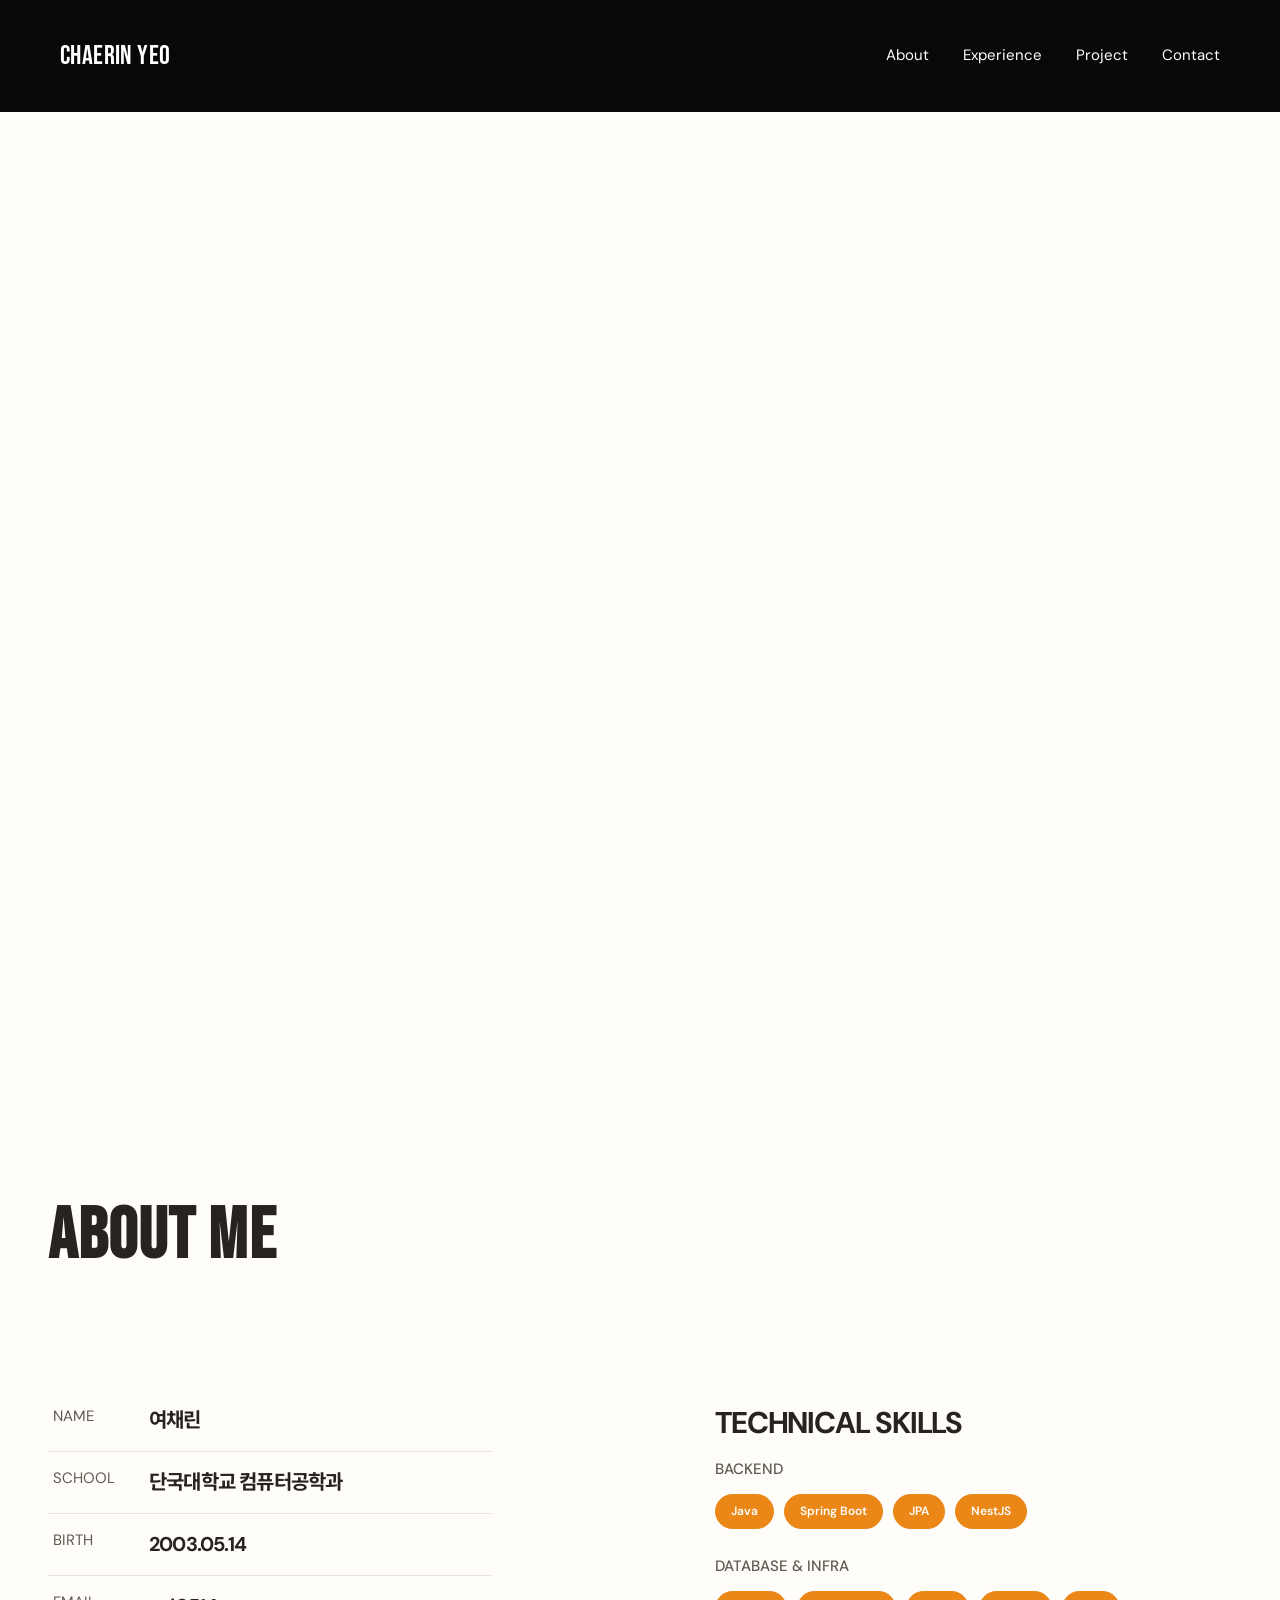
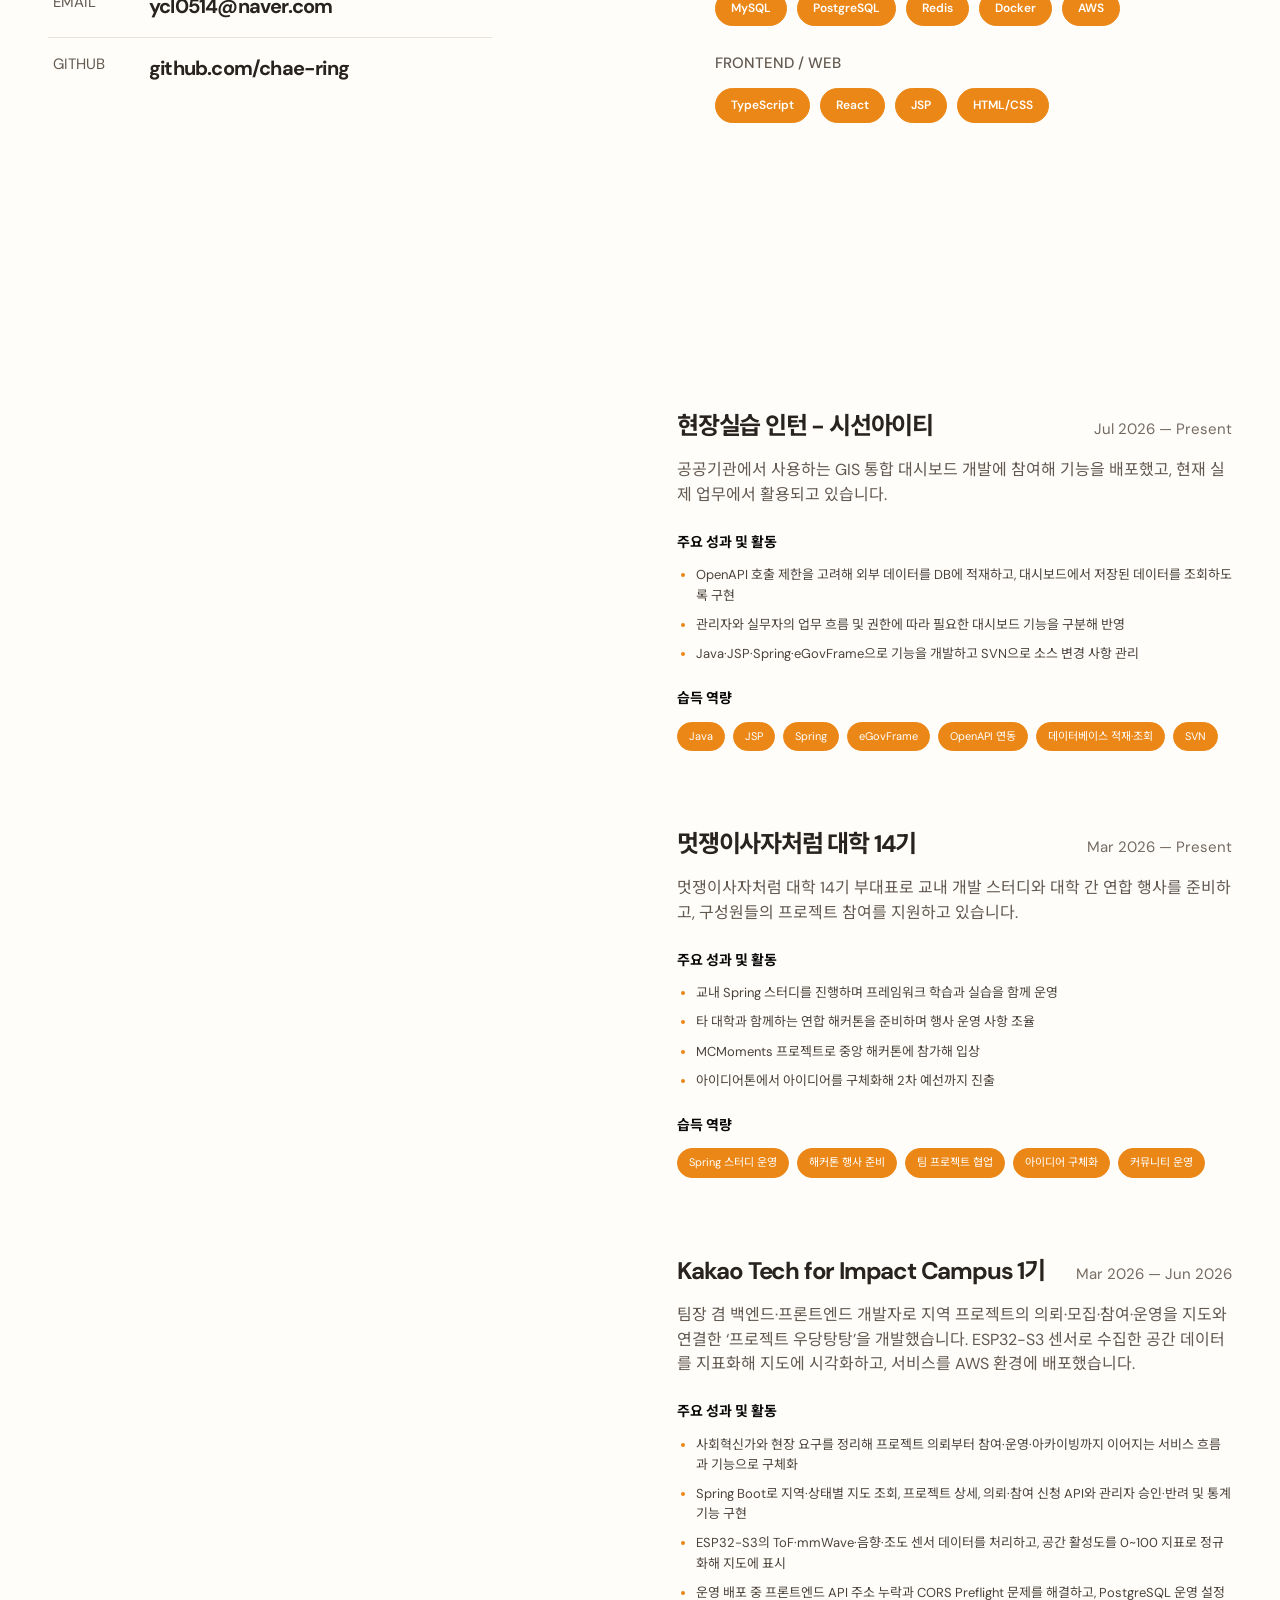
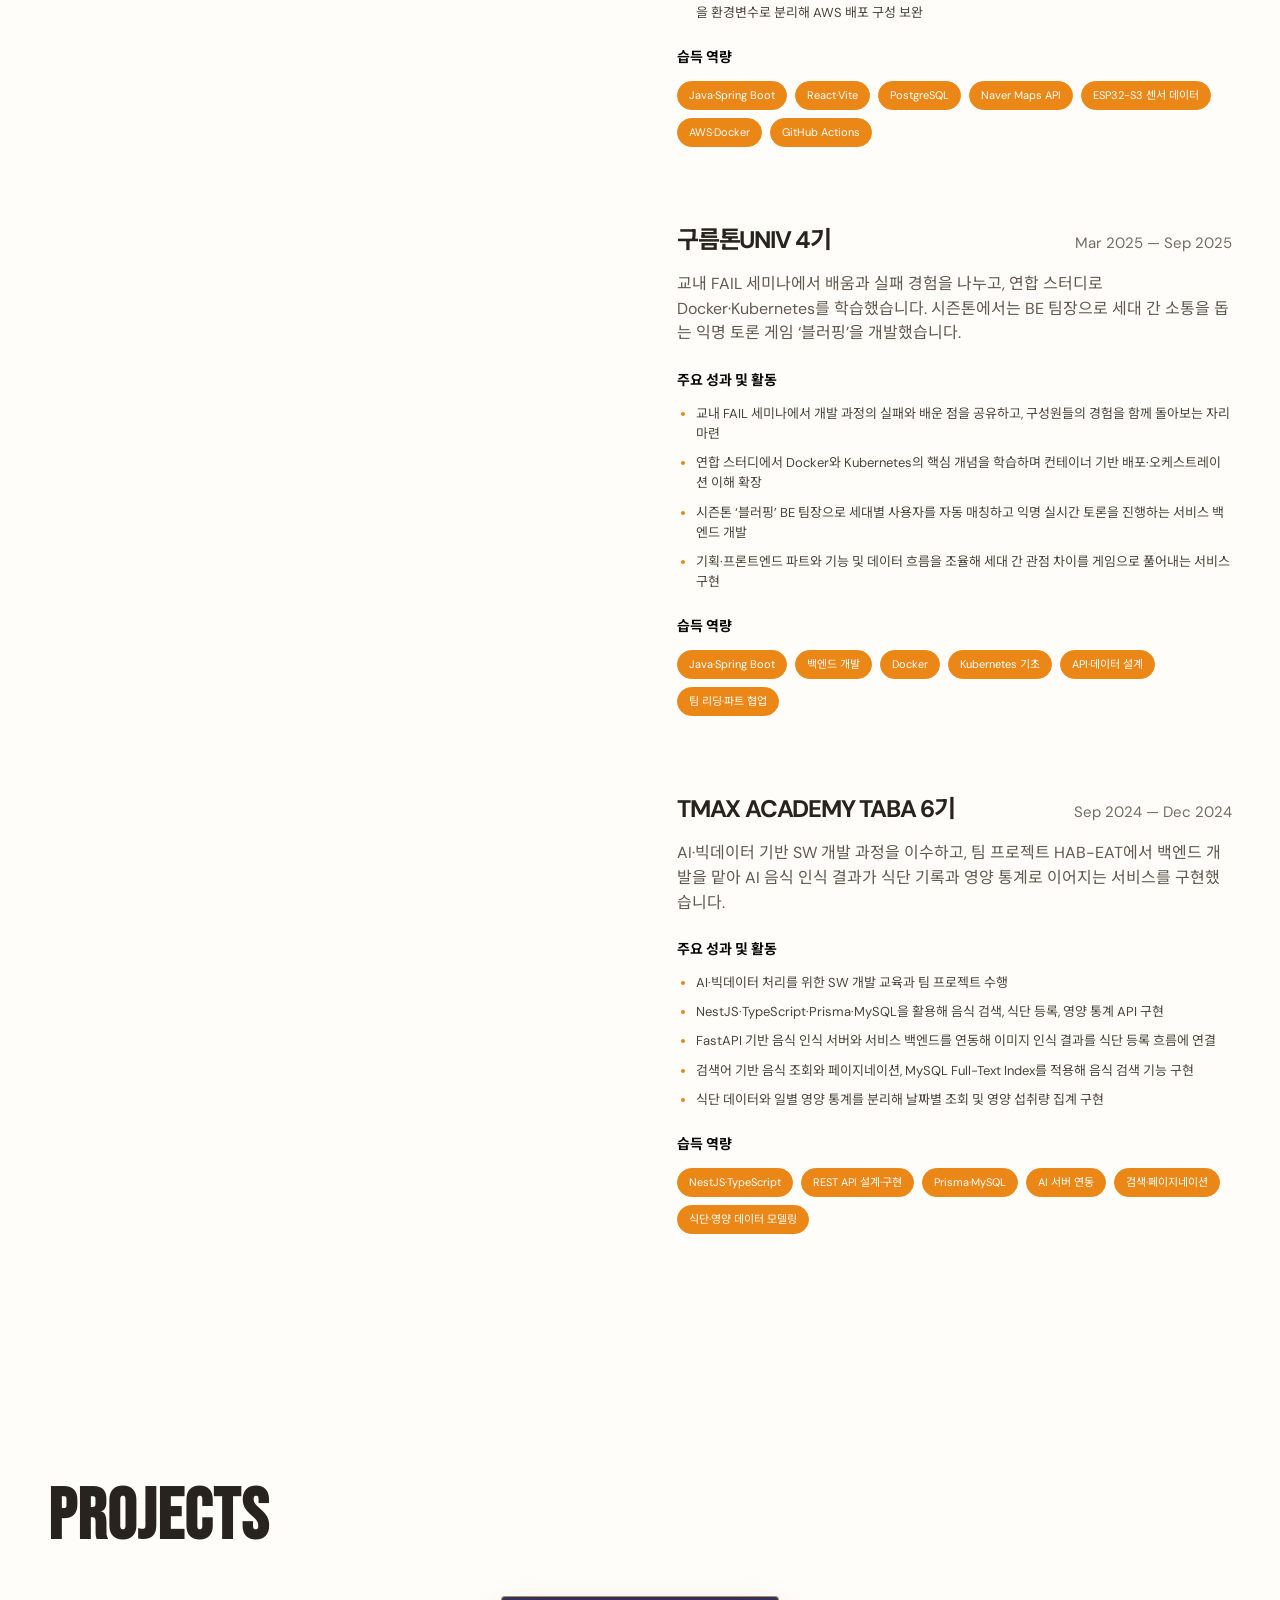
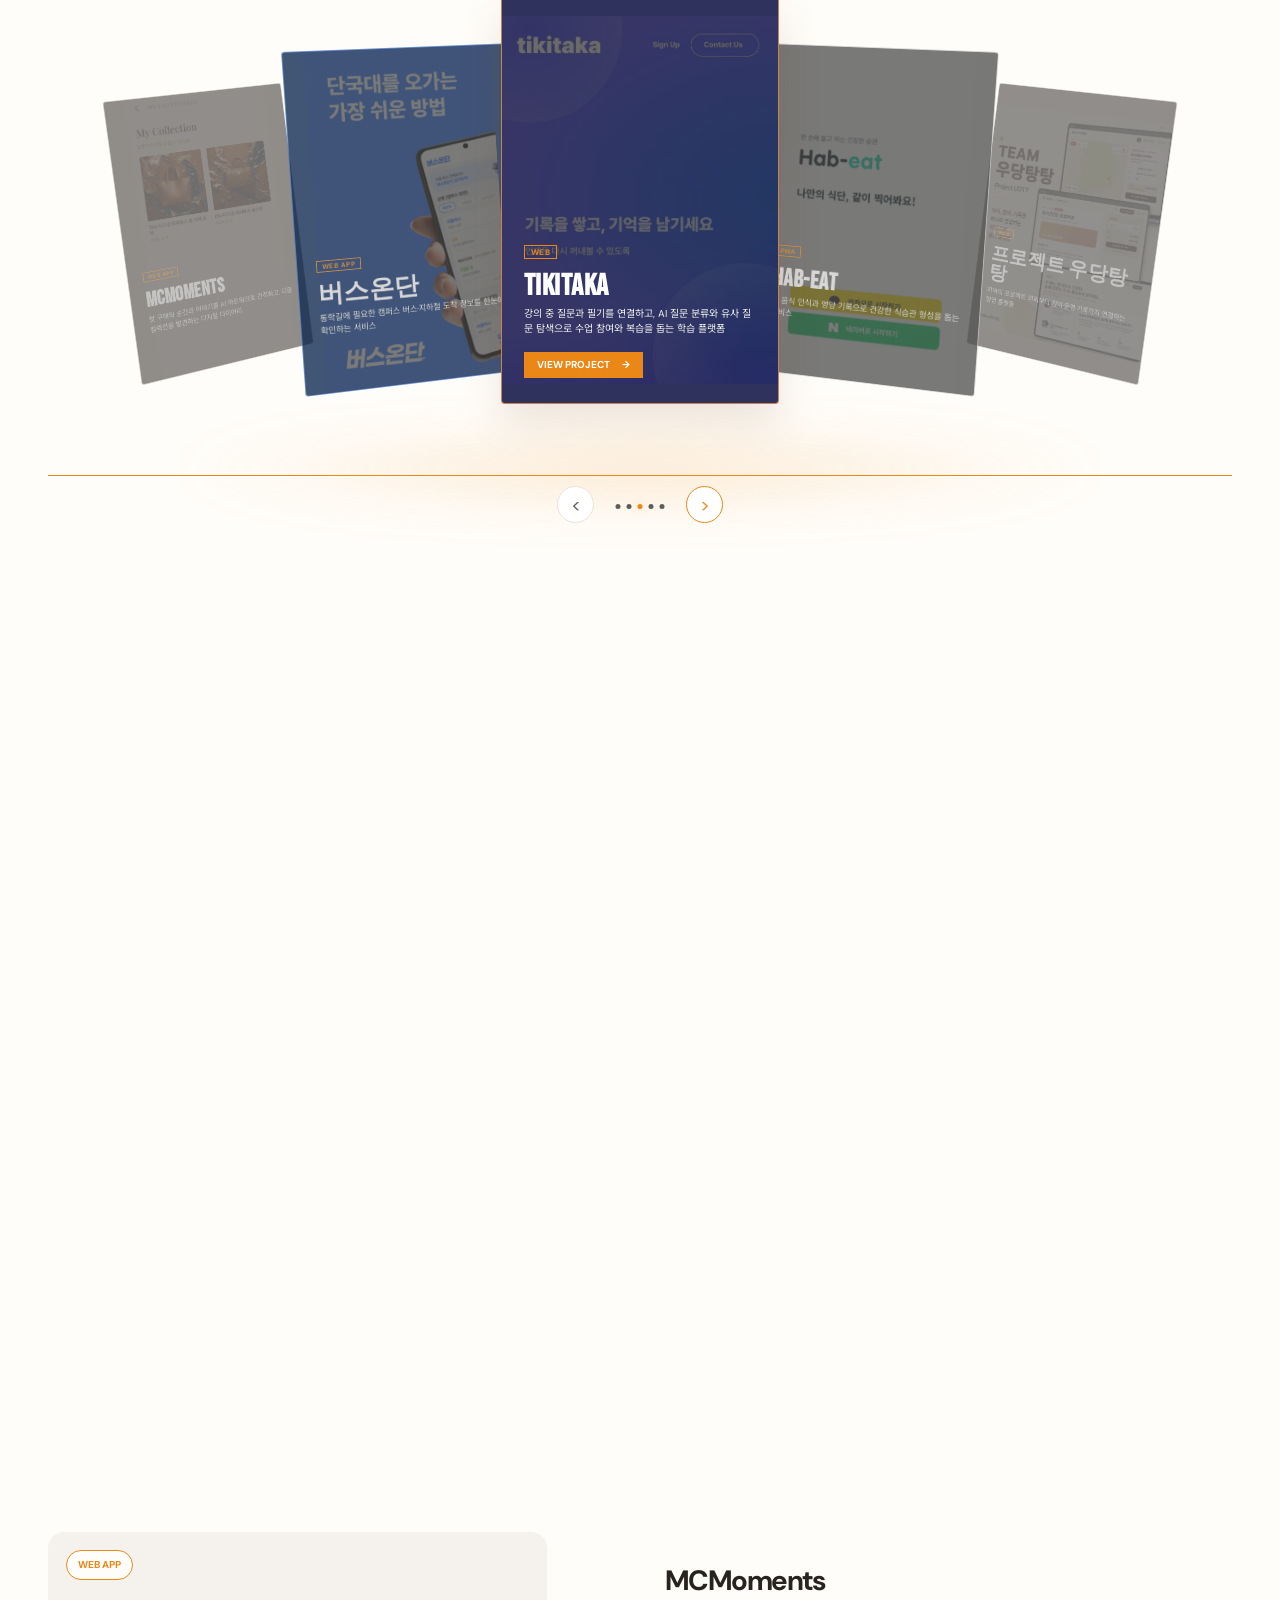
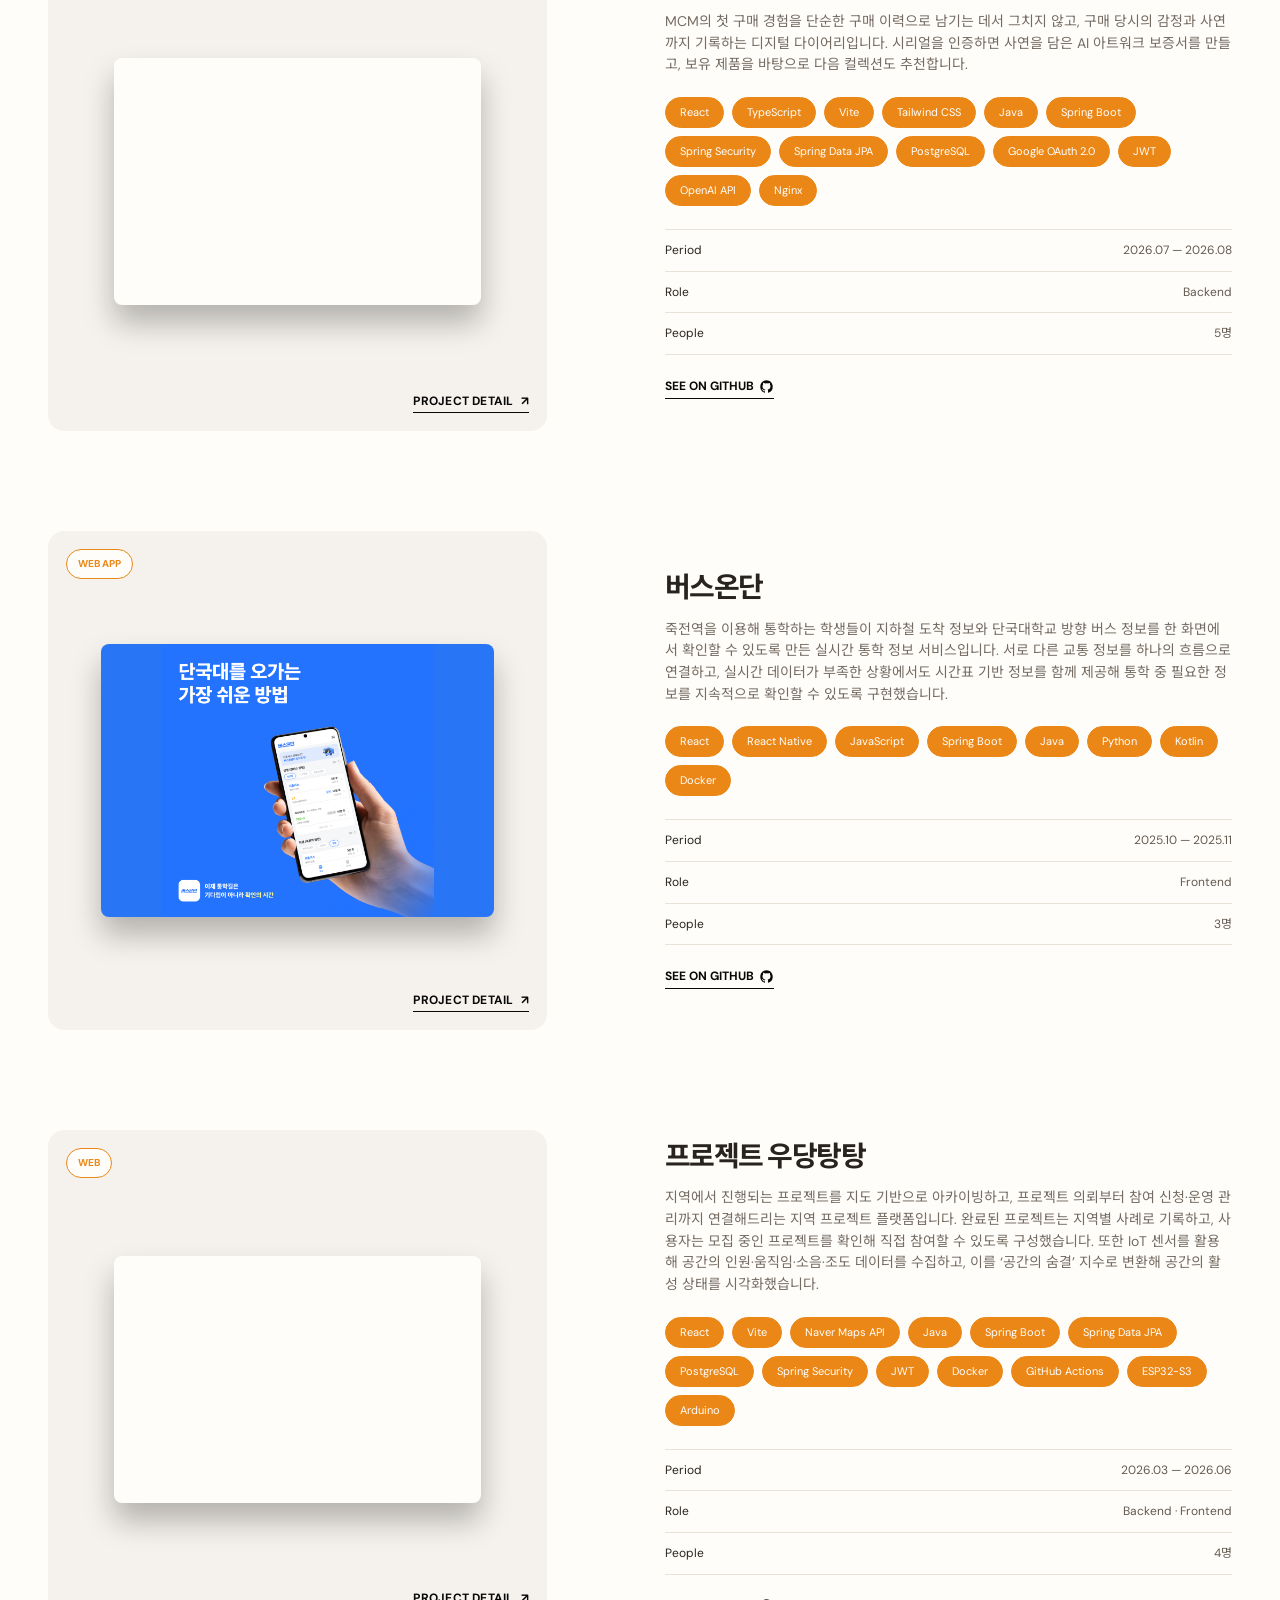
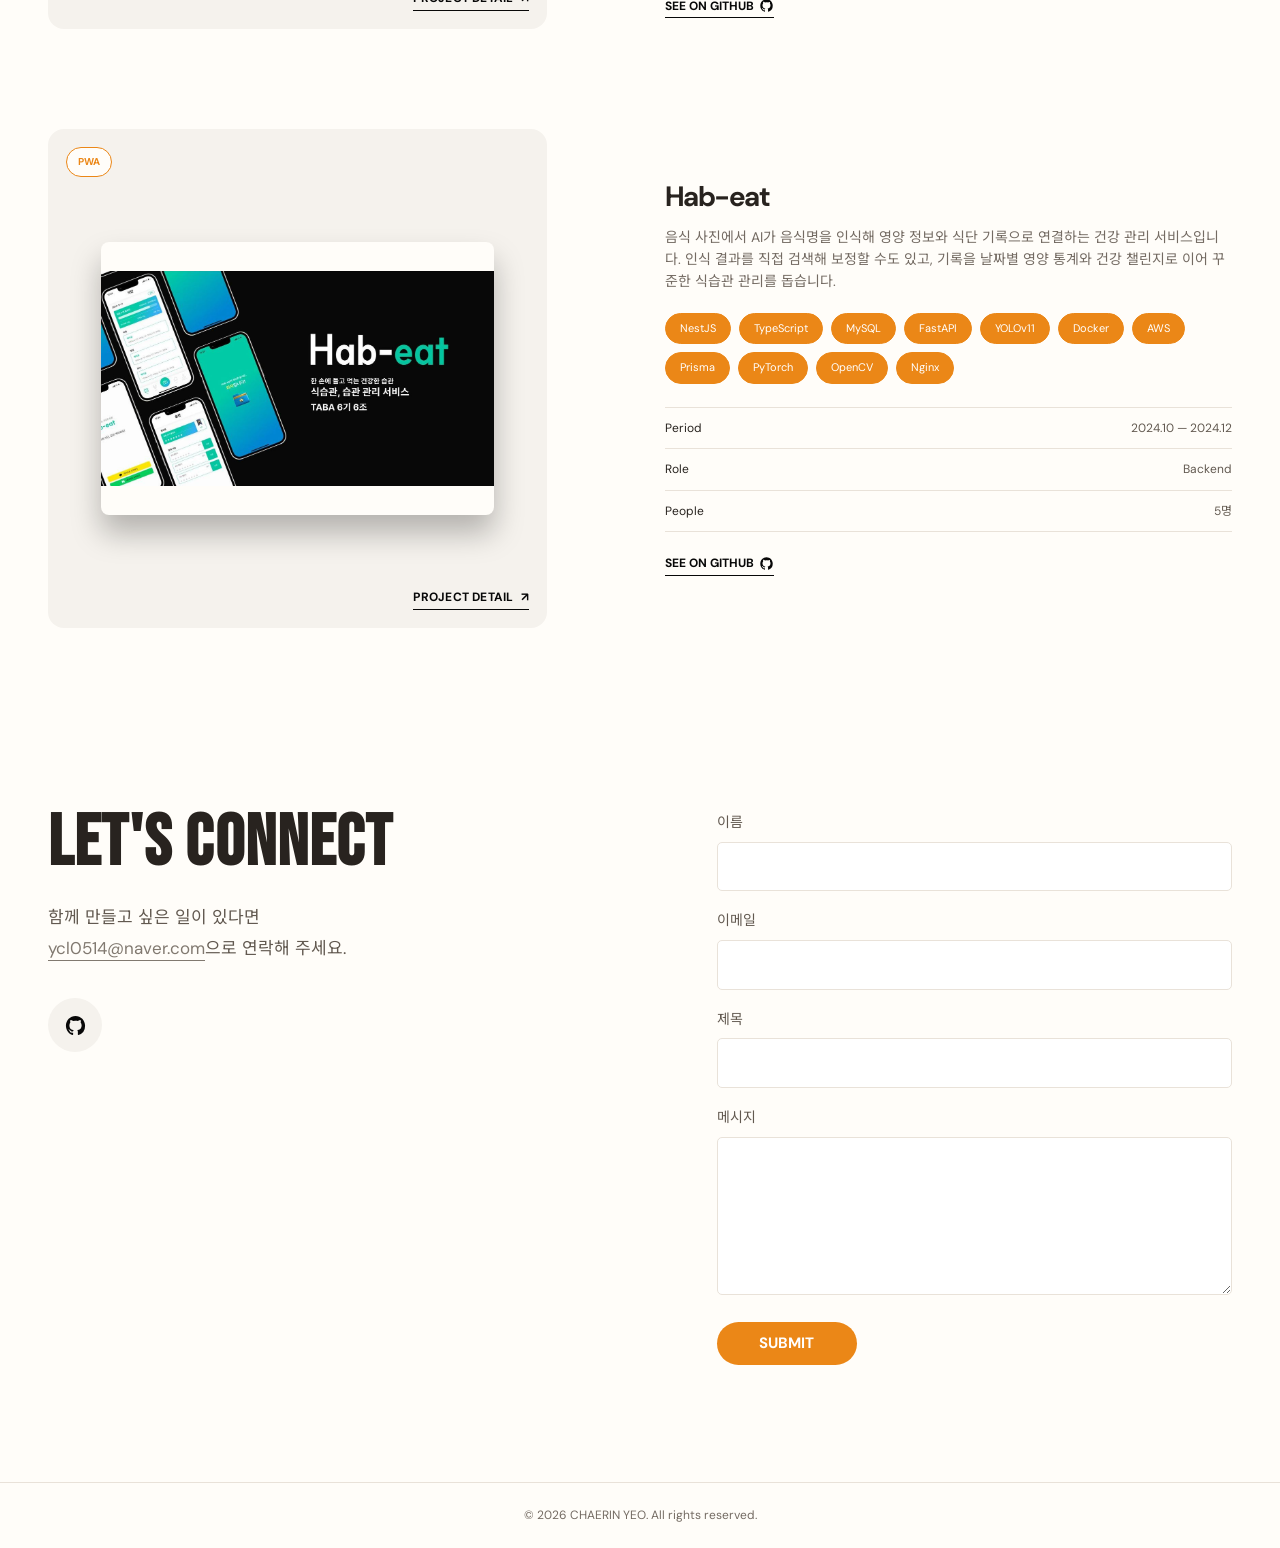
==== commit c3d37da1: "fix: 링크드인 아이콘 숨김" ====
--- a/index.html
+++ b/index.html
@@ -42,7 +42,7 @@
       <section class="about section" id="about" aria-labelledby="about-title"><div class="container"><h2 class="display-title reveal" id="about-title">ABOUT ME</h2><div class="about-grid"><dl class="profile-list reveal" data-list="profile"></dl><div class="skills reveal reveal-delay"><p class="section-label">SKILL</p><div data-list="skillGroups"></div></div></div></div></section>
       <section class="experience section" id="experience" aria-labelledby="experience-title"><div class="container experience-grid"><div><h2 class="display-title sticky-title reveal" id="experience-title">MY EXPERIENCE</h2></div><div class="experience-list" data-list="experiences"></div></div></section>
       <section class="projects section" id="projects" aria-labelledby="projects-title"><div class="container"><h2 class="display-title reveal" id="projects-title">FEATURED PROJECTS</h2><p class="section-intro reveal">사용자 문제를 기술로 풀어낸 프로젝트입니다.<br />카드를 선택하면 프로젝트 상세 정보를 볼 수 있습니다.</p><div class="project-list" data-list="projects"></div><section class="all-projects" aria-labelledby="all-projects-title"><div class="all-projects-heading"><div><h3 class="display-title" id="all-projects-title">PROJECTS</h3><p>전체 프로젝트를 넘겨보세요.</p></div><div class="carousel-controls"><button type="button" data-carousel-control="previous" aria-label="이전 프로젝트">&lt;</button><span data-carousel-count aria-live="polite"></span><button type="button" data-carousel-control="next" aria-label="다음 프로젝트">&gt;</button></div></div><div class="project-carousel" data-project-carousel tabindex="0" aria-label="전체 프로젝트 슬라이더"></div><div class="carousel-dots" data-carousel-dots></div></section></div></section>
-      <section class="contact section" id="contact" aria-labelledby="contact-title"><div class="container contact-grid"><div class="contact-copy reveal"><h2 class="display-title" id="contact-title">LET'S CONNECT</h2><p>함께 만들고 싶은 일이 있다면<br /><span class="email-address" data-bind="email"></span>으로 연락해 주세요.</p><p class="muted">이력서와 프로젝트 상세 내용은 곧 업데이트됩니다.</p><div class="contact-socials"><a data-social="github" href="#" target="_blank" rel="noreferrer">GitHub ↗</a><a data-social="linkedin" href="#" target="_blank" rel="noreferrer">LinkedIn ↗</a></div></div><form class="contact-form reveal reveal-delay" id="contact-form"><label>이름<input name="name" autocomplete="name" required /></label><label>이메일<input name="email" type="email" autocomplete="email" required /></label><label>제목<input name="subject" required /></label><label>메시지<textarea name="message" rows="6" required></textarea></label><button class="button button-primary" type="submit">SEND MESSAGE <span aria-hidden="true">↗</span></button><p class="form-note" id="form-note" aria-live="polite"></p></form></div><footer class="site-footer"><div class="container">© <span id="year"></span> CHAERIN YEO. All rights reserved.</div></footer></section>
+      <section class="contact section" id="contact" aria-labelledby="contact-title"><div class="container contact-grid"><div class="contact-copy reveal"><h2 class="display-title" id="contact-title">LET'S CONNECT</h2><p>함께 만들고 싶은 일이 있다면<br /><span class="email-address" data-bind="email"></span>으로 연락해 주세요.</p><p class="muted">이력서와 프로젝트 상세 내용은 곧 업데이트됩니다.</p><div class="contact-socials"><a data-social="github" href="#" target="_blank" rel="noreferrer">GitHub ↗</a></div></div><form class="contact-form reveal reveal-delay" id="contact-form"><label>이름<input name="name" autocomplete="name" required /></label><label>이메일<input name="email" type="email" autocomplete="email" required /></label><label>제목<input name="subject" required /></label><label>메시지<textarea name="message" rows="6" required></textarea></label><button class="button button-primary" type="submit">SEND MESSAGE <span aria-hidden="true">↗</span></button><p class="form-note" id="form-note" aria-live="polite"></p></form></div><footer class="site-footer"><div class="container">© <span id="year"></span> CHAERIN YEO. All rights reserved.</div></footer></section>
     </main>
     <script src="./js/data.js"></script><script src="./js/main.js"></script><script src="./js/project-meta.js"></script><script src="./js/project-media.js"></script><script src="./js/project-image-backgrounds.js"></script>
   </body>
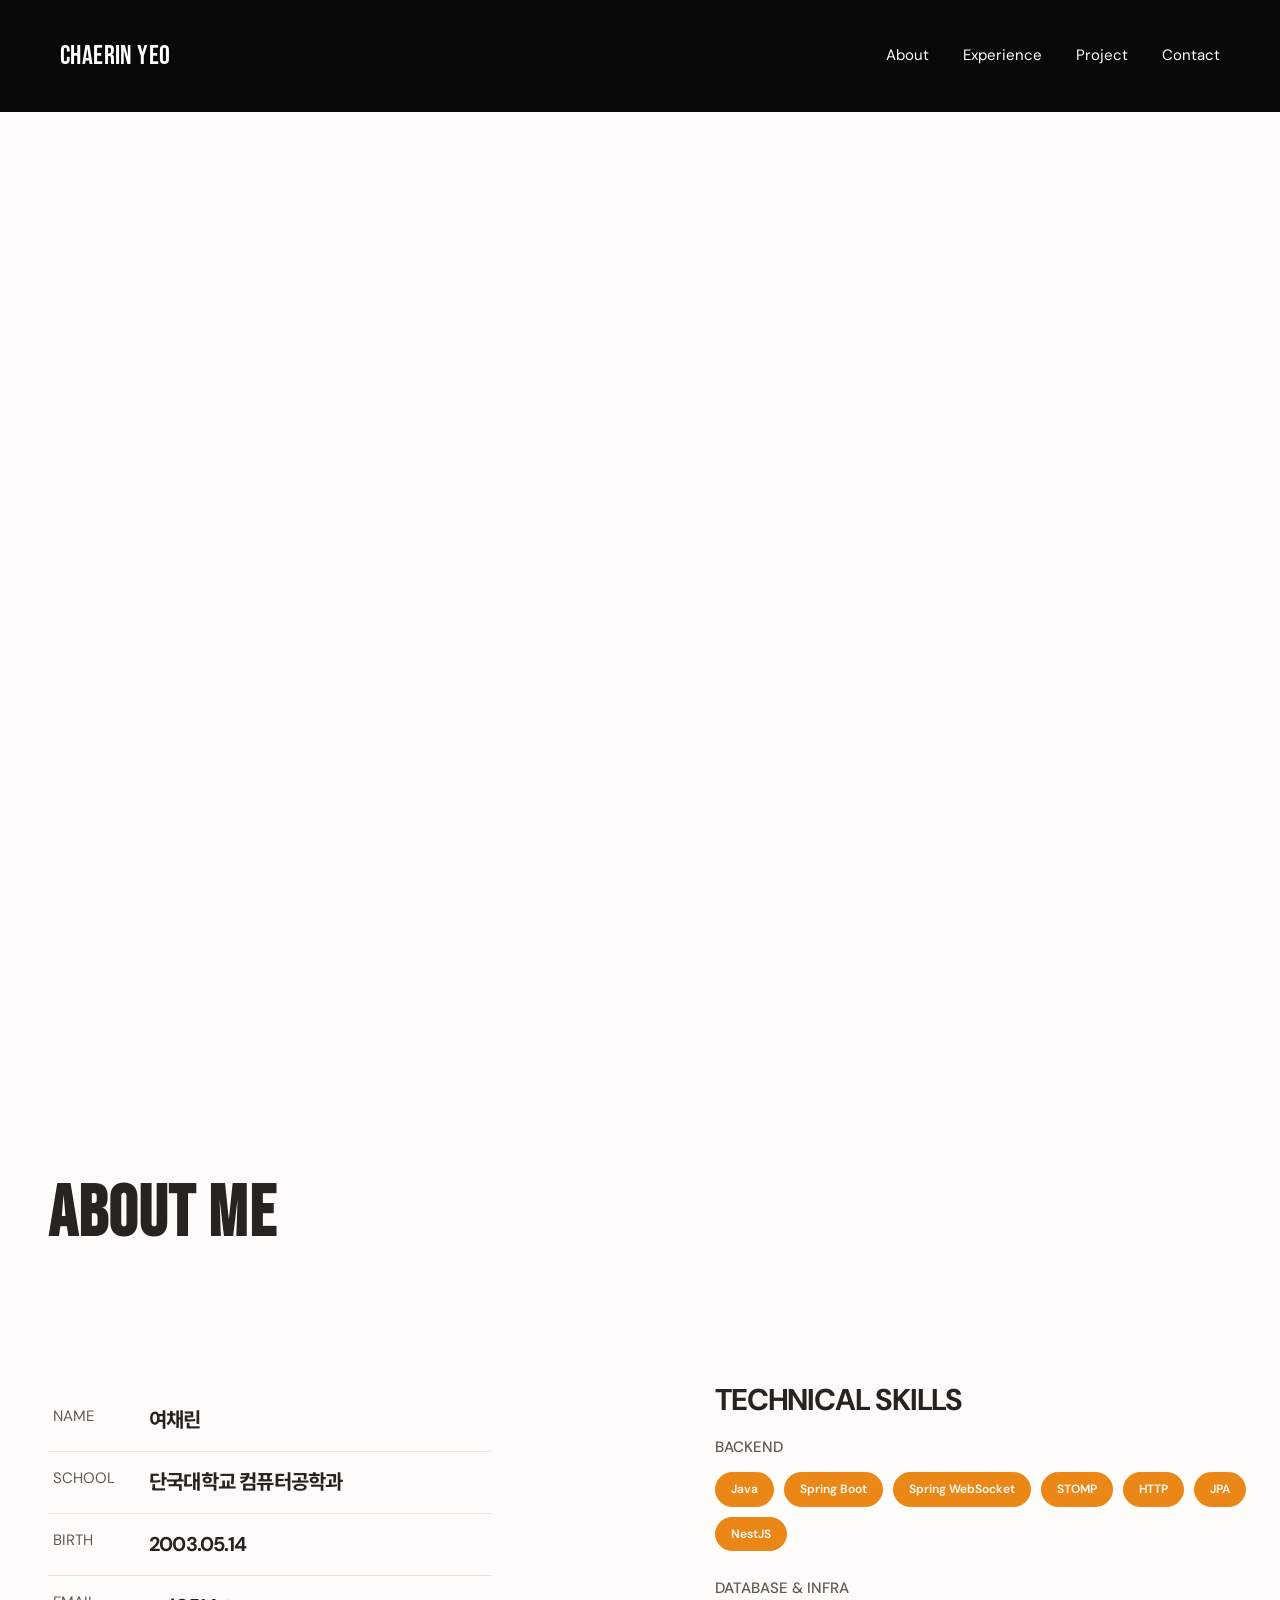
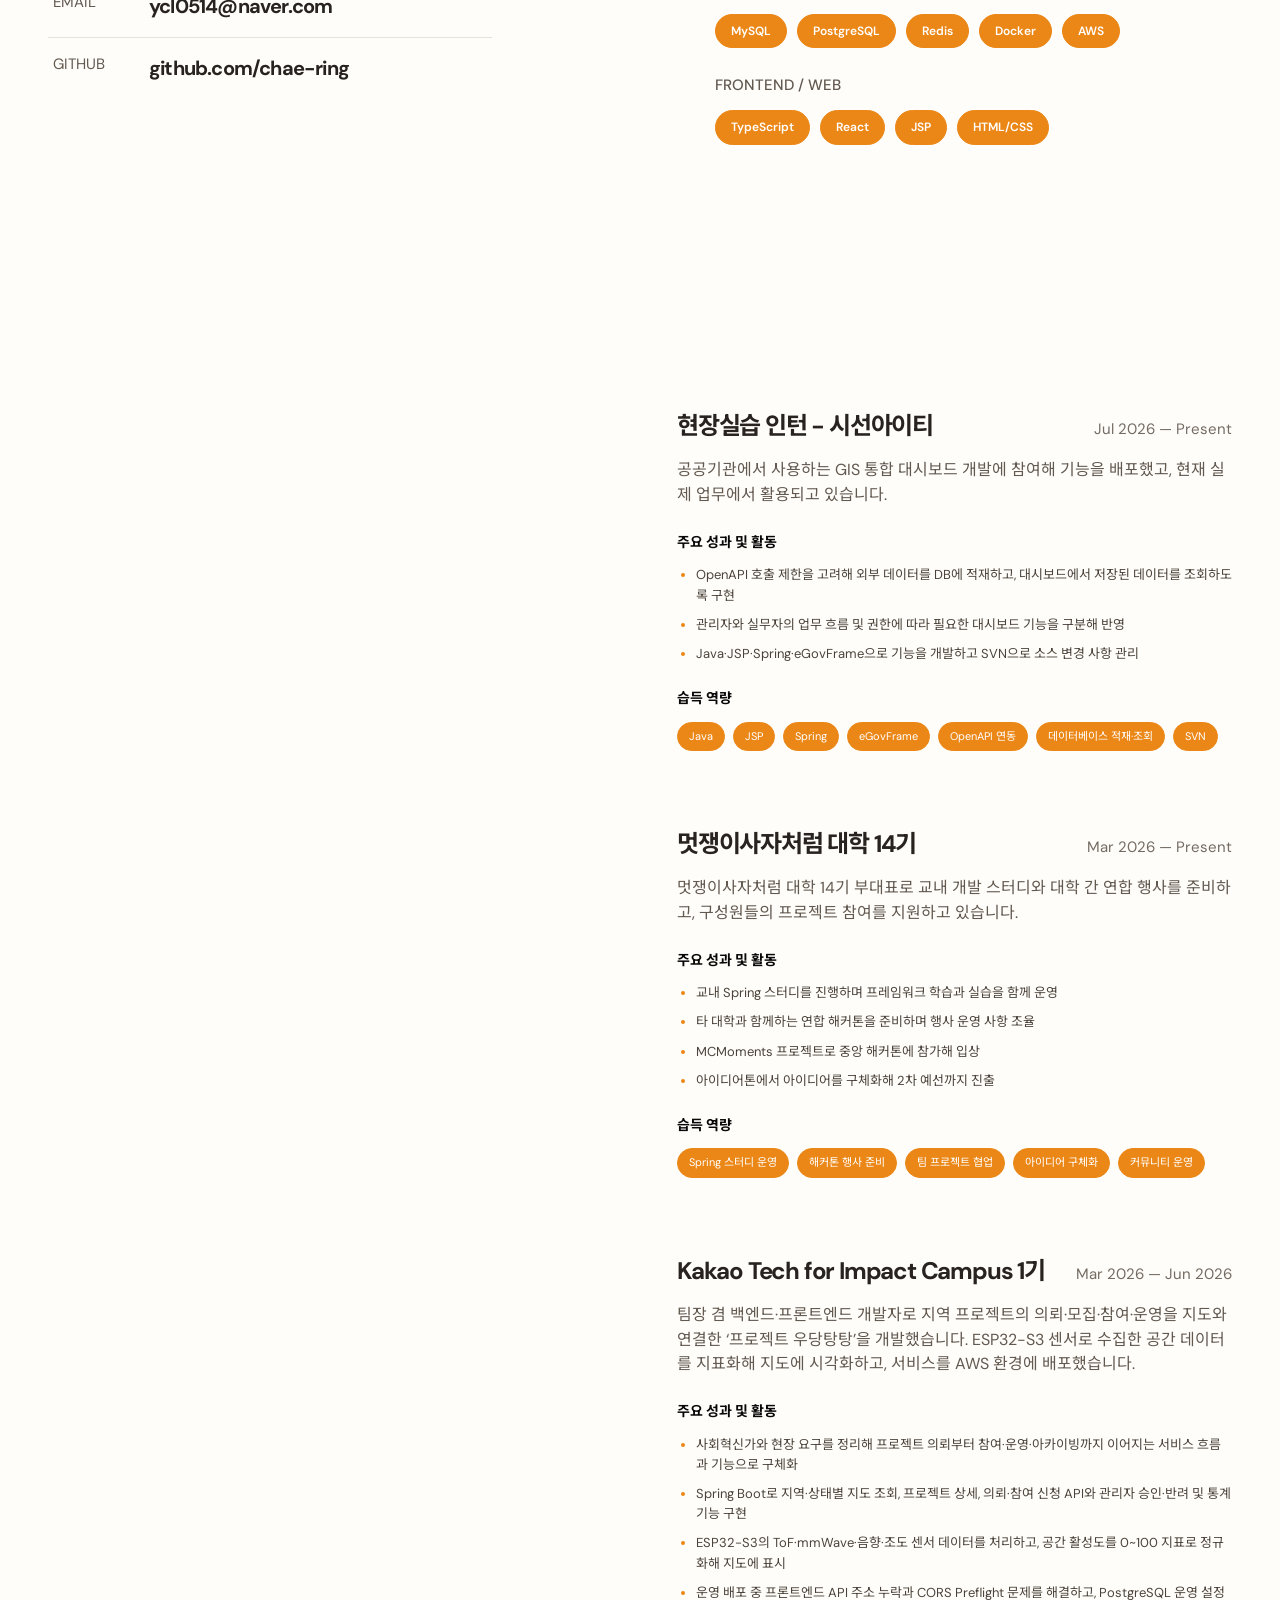
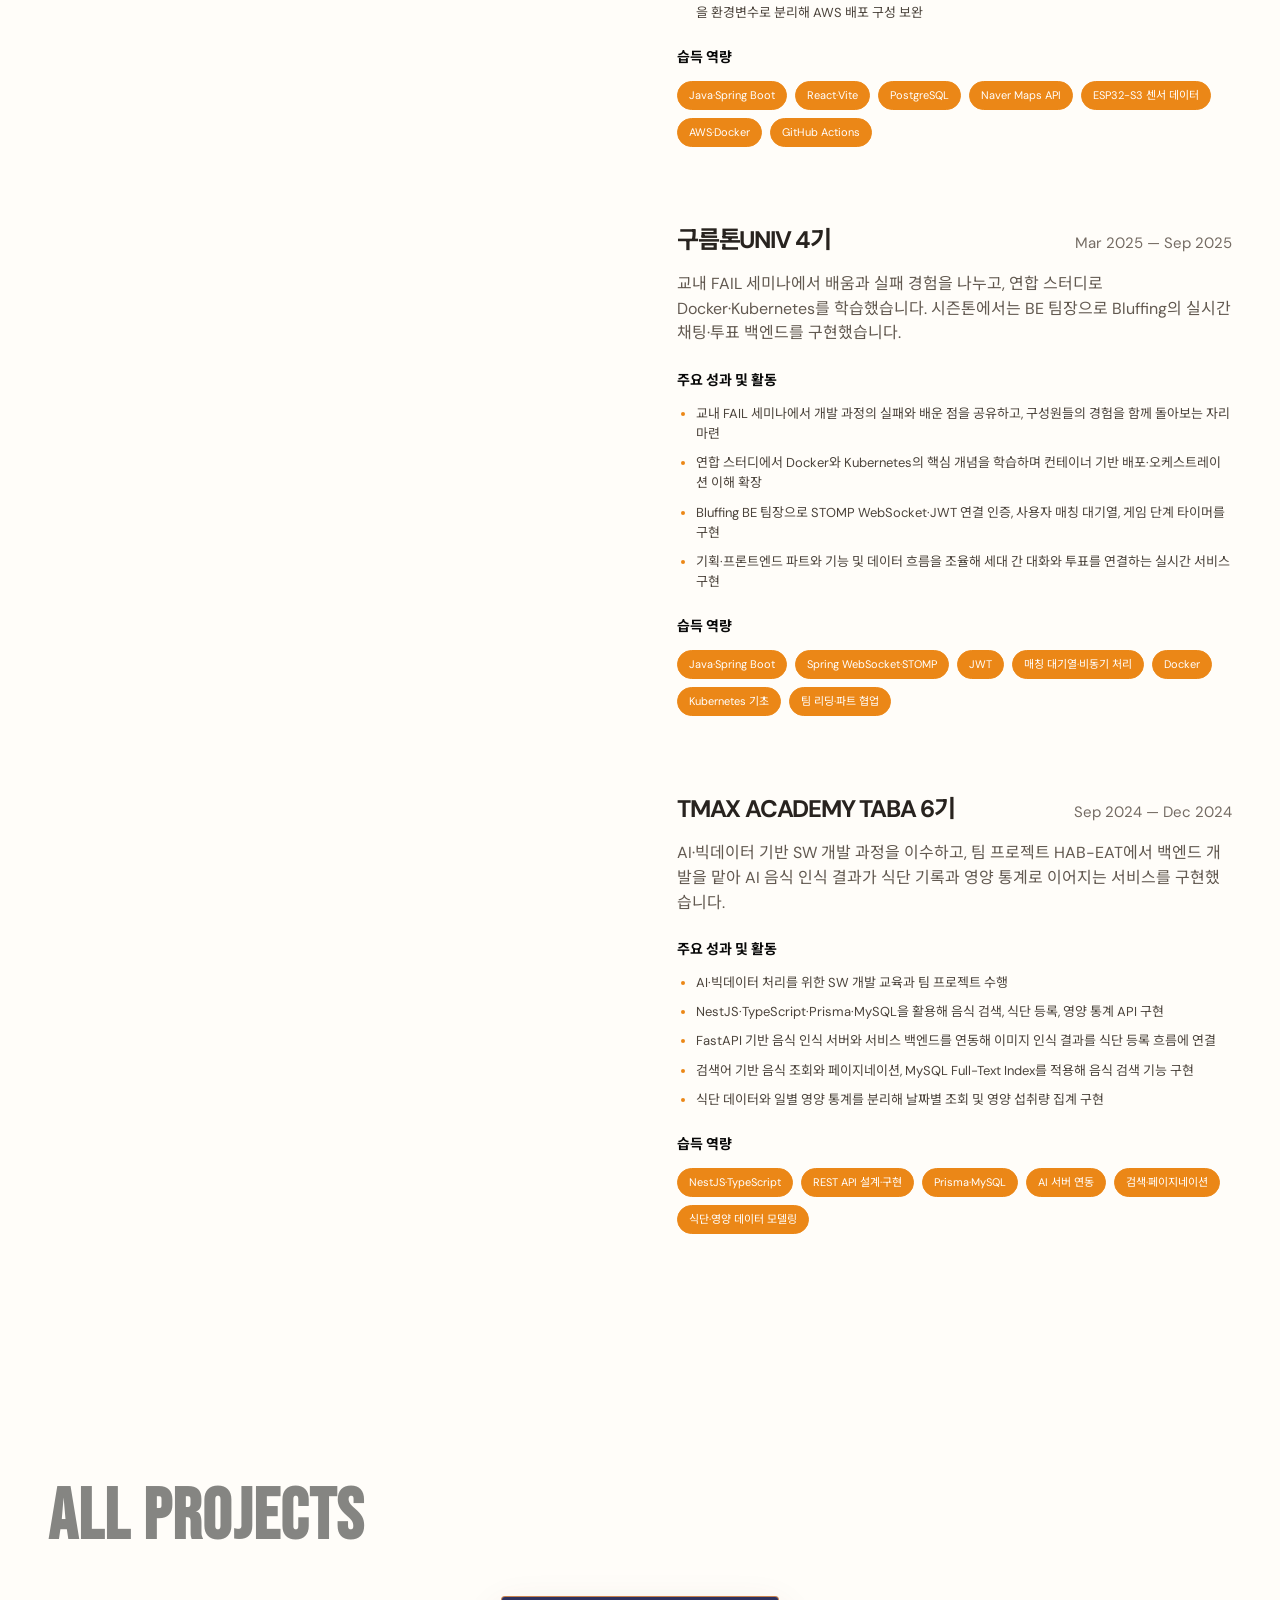
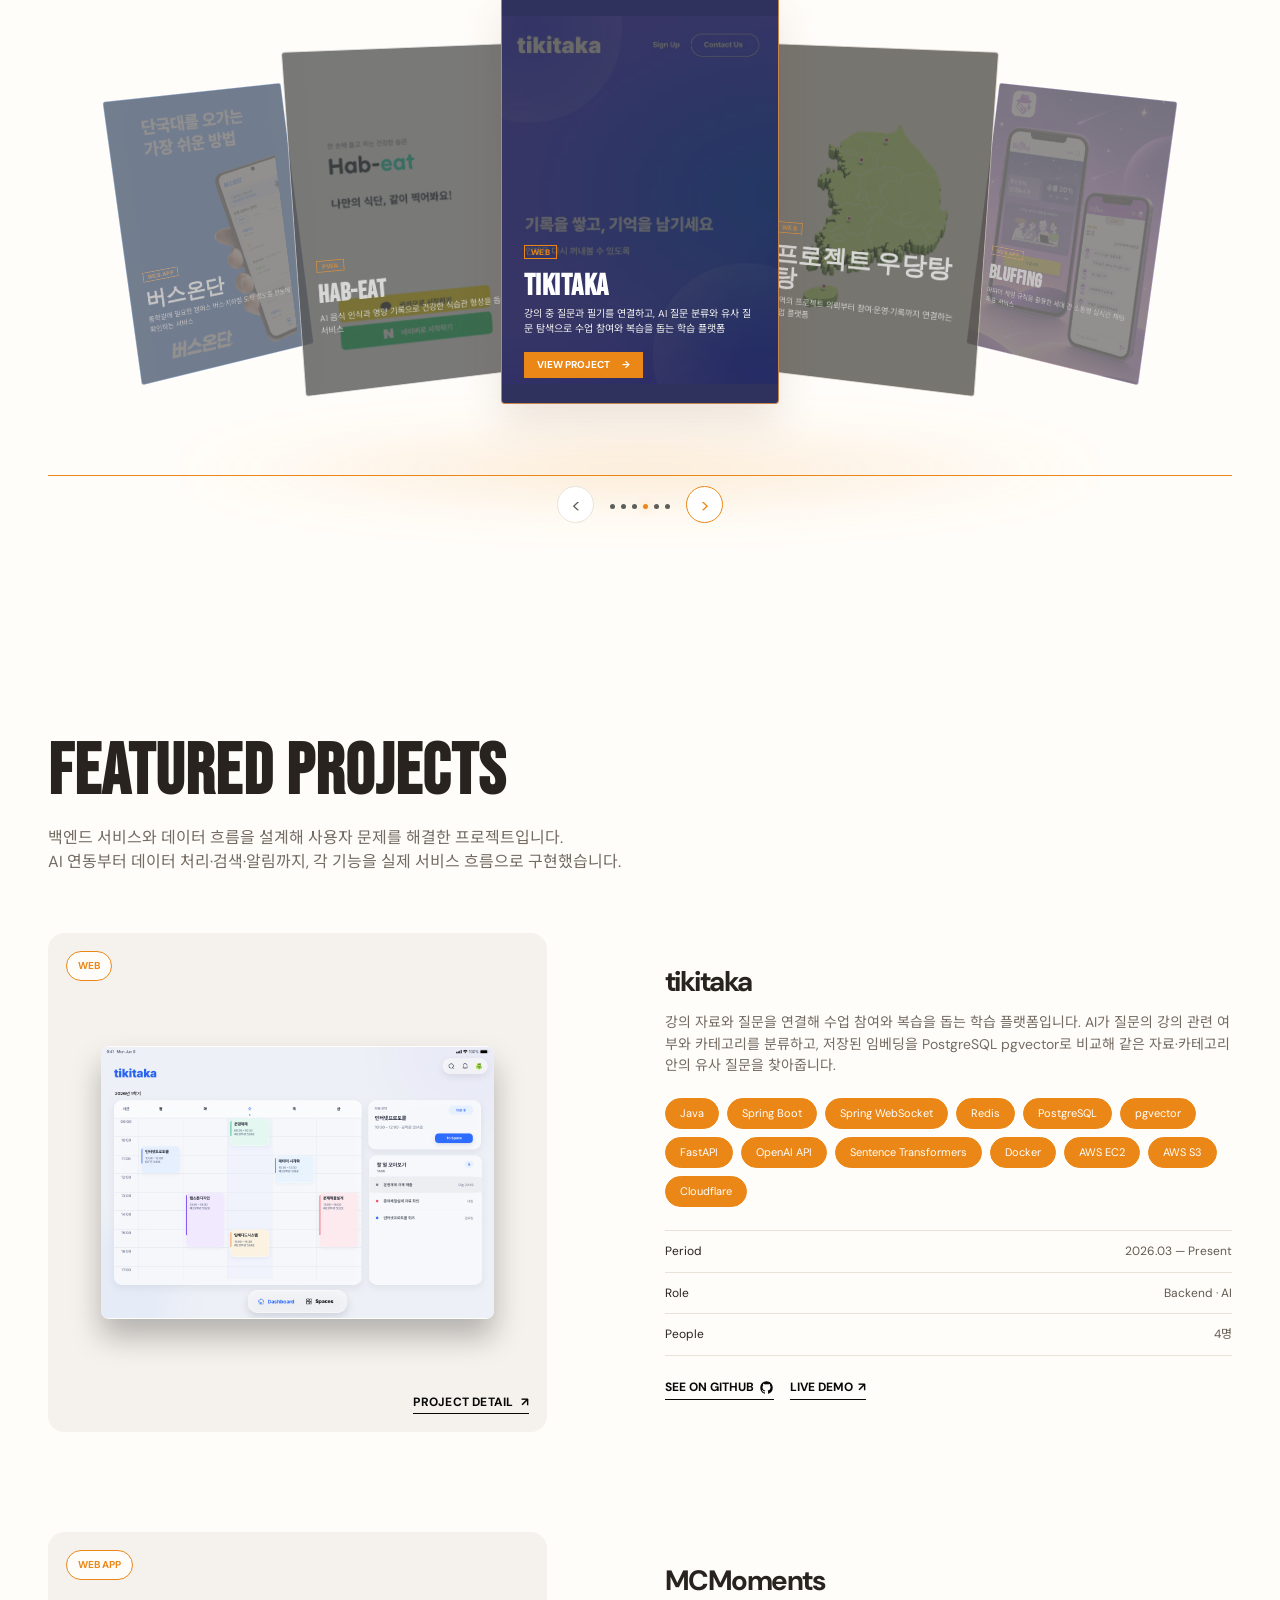
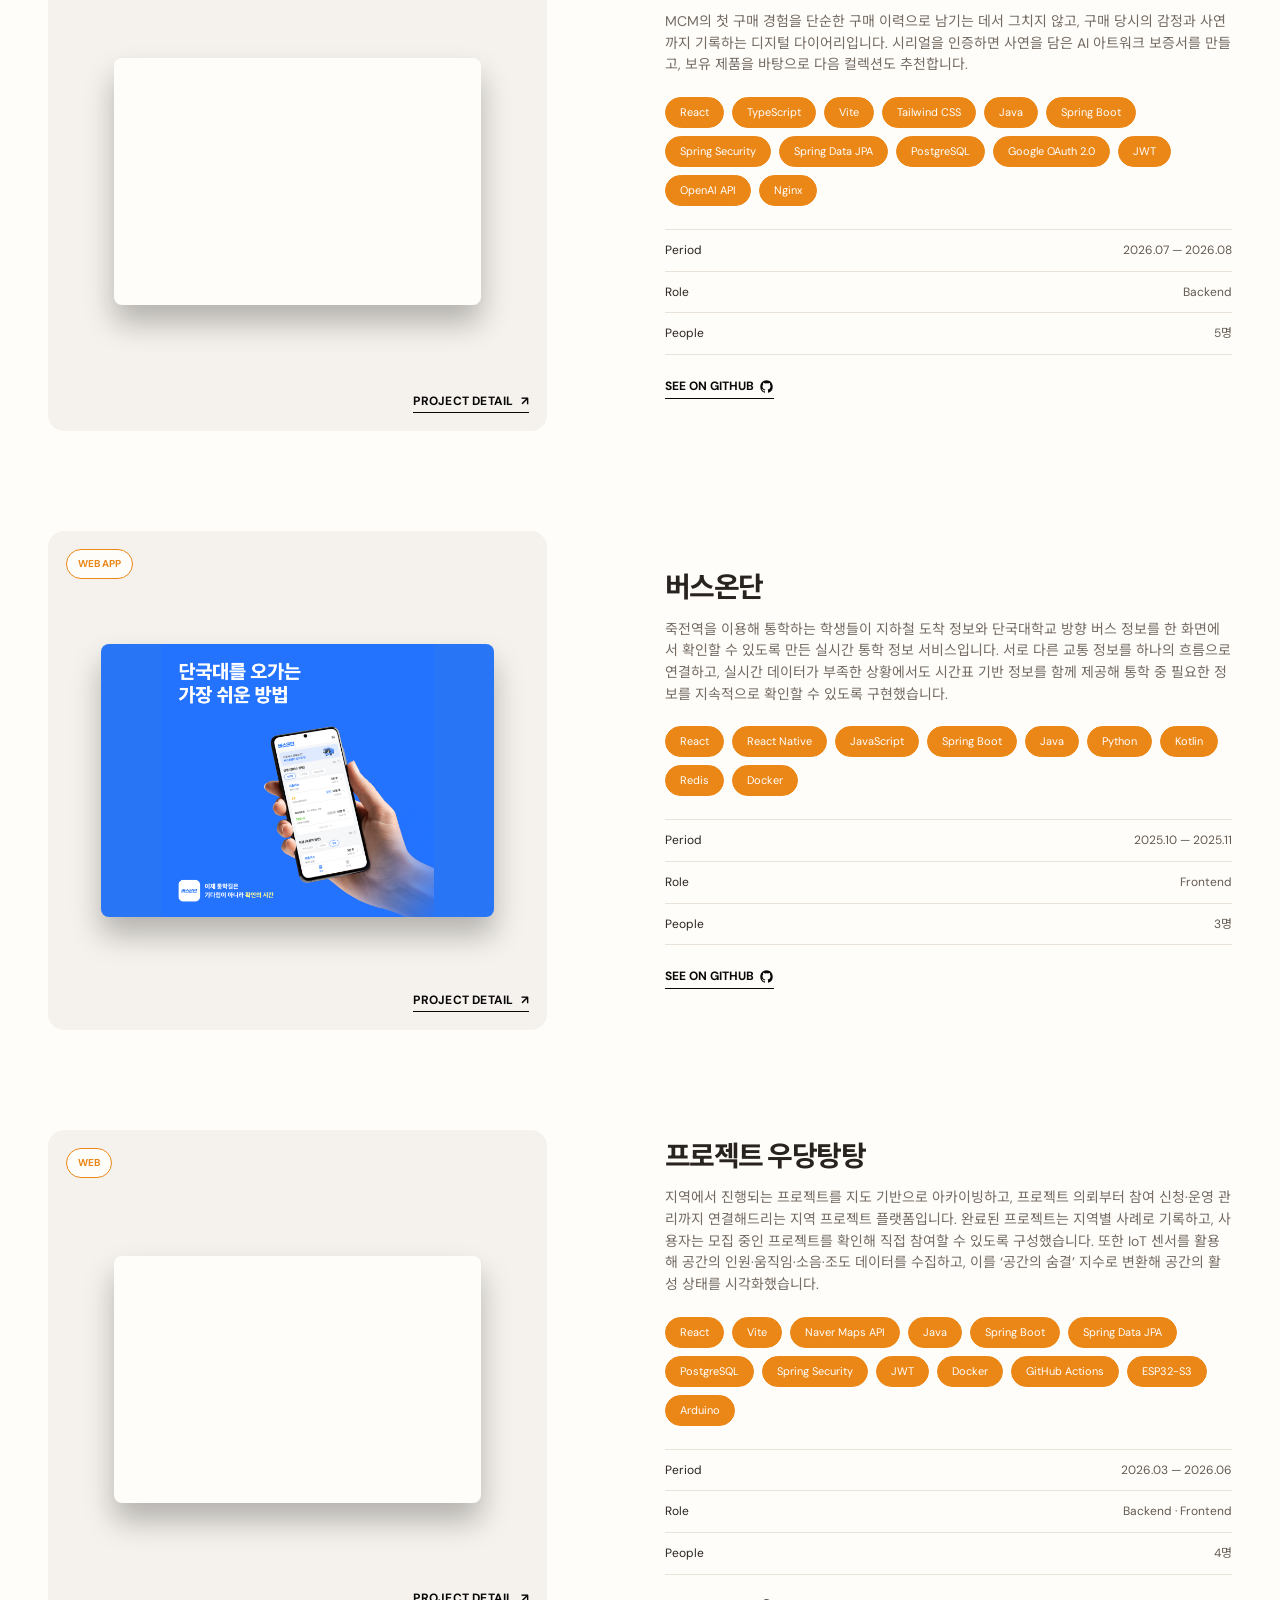
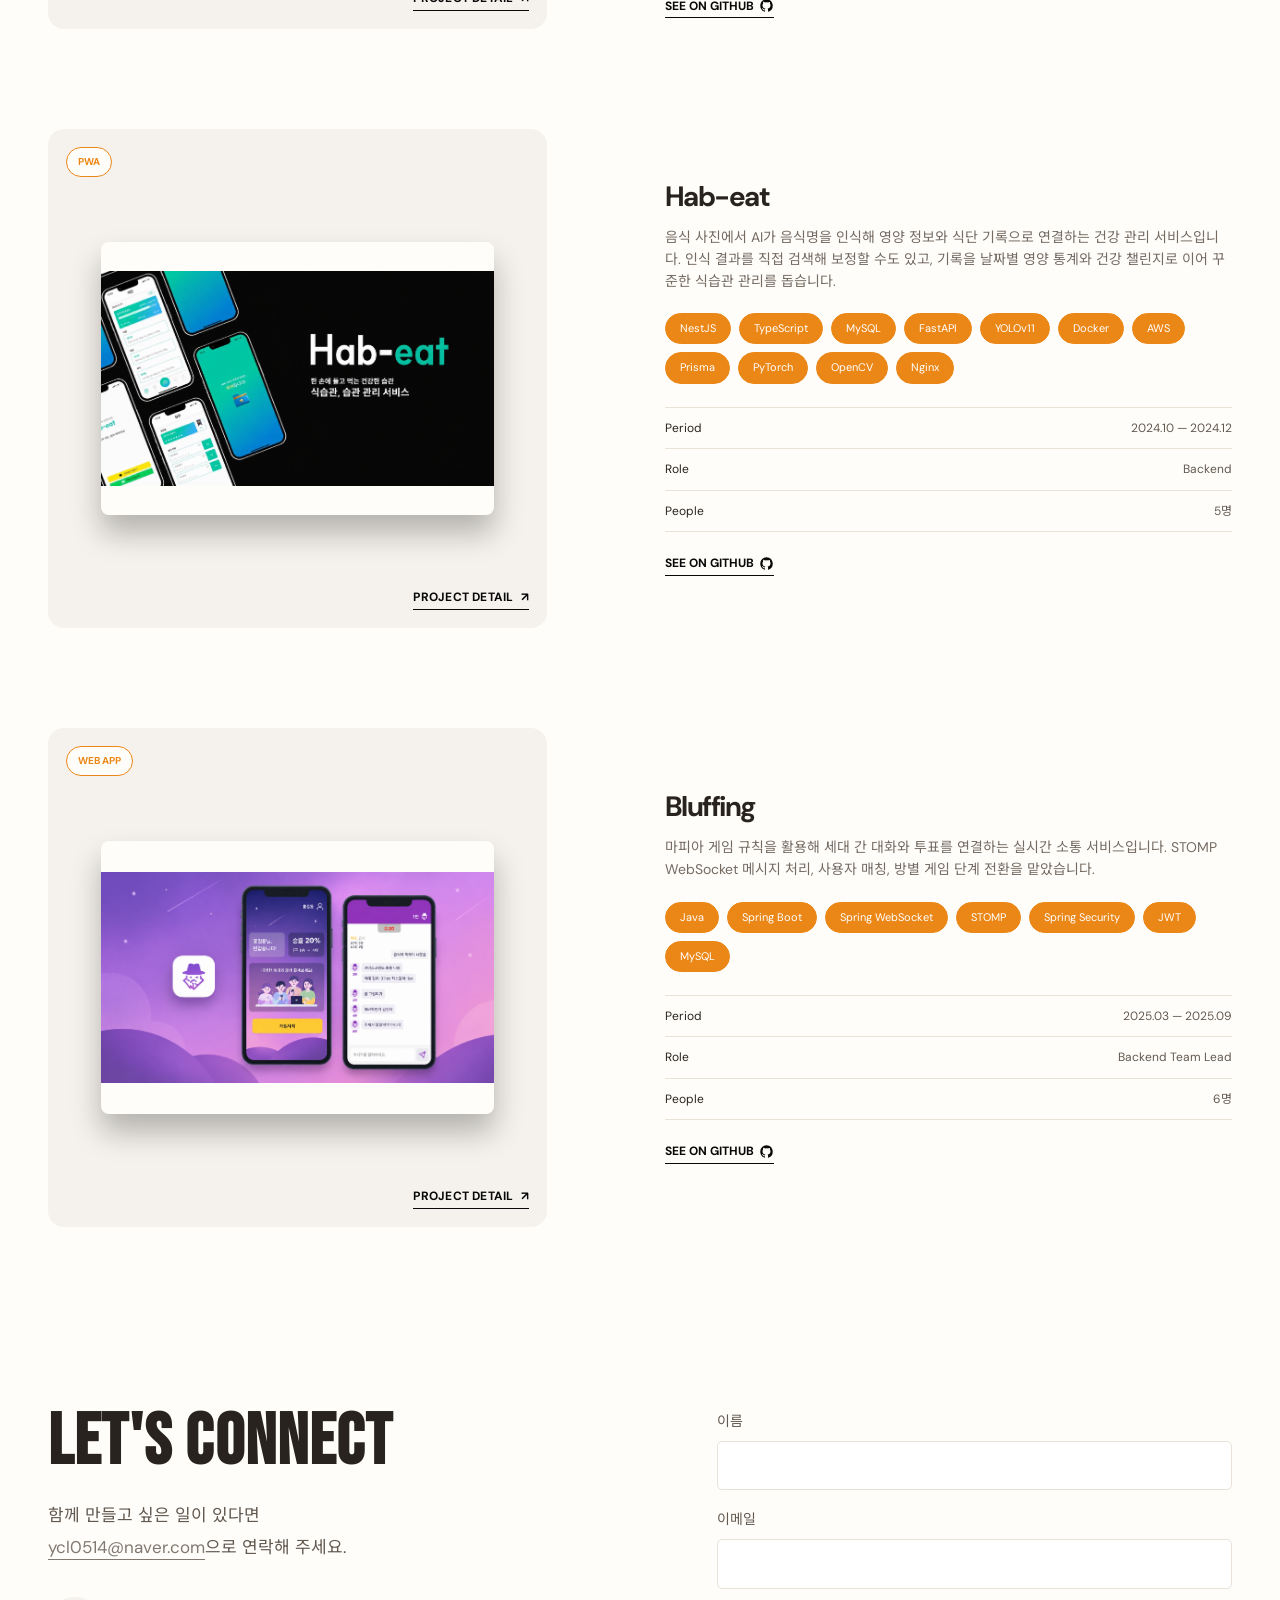
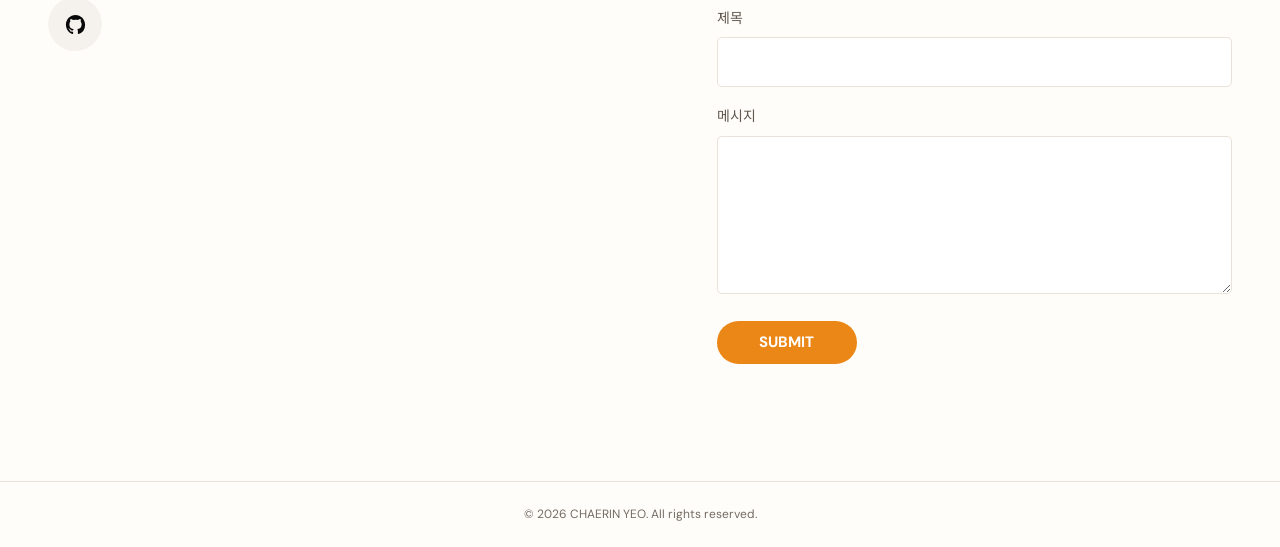
==== commit adf8b5f2: "fix: 포트폴리오 내용 추가" ====
--- a/index.html
+++ b/index.html
@@ -41,7 +41,7 @@
       </section>
       <section class="about section" id="about" aria-labelledby="about-title"><div class="container"><h2 class="display-title reveal" id="about-title">ABOUT ME</h2><div class="about-grid"><dl class="profile-list reveal" data-list="profile"></dl><div class="skills reveal reveal-delay"><p class="section-label">SKILL</p><div data-list="skillGroups"></div></div></div></div></section>
       <section class="experience section" id="experience" aria-labelledby="experience-title"><div class="container experience-grid"><div><h2 class="display-title sticky-title reveal" id="experience-title">MY EXPERIENCE</h2></div><div class="experience-list" data-list="experiences"></div></div></section>
-      <section class="projects section" id="projects" aria-labelledby="projects-title"><div class="container"><h2 class="display-title reveal" id="projects-title">FEATURED PROJECTS</h2><p class="section-intro reveal">사용자 문제를 기술로 풀어낸 프로젝트입니다.<br />카드를 선택하면 프로젝트 상세 정보를 볼 수 있습니다.</p><div class="project-list" data-list="projects"></div><section class="all-projects" aria-labelledby="all-projects-title"><div class="all-projects-heading"><div><h3 class="display-title" id="all-projects-title">PROJECTS</h3><p>전체 프로젝트를 넘겨보세요.</p></div><div class="carousel-controls"><button type="button" data-carousel-control="previous" aria-label="이전 프로젝트">&lt;</button><span data-carousel-count aria-live="polite"></span><button type="button" data-carousel-control="next" aria-label="다음 프로젝트">&gt;</button></div></div><div class="project-carousel" data-project-carousel tabindex="0" aria-label="전체 프로젝트 슬라이더"></div><div class="carousel-dots" data-carousel-dots></div></section></div></section>
+      <section class="projects section" id="projects" aria-labelledby="projects-title"><div class="container"><h2 class="display-title reveal" id="projects-title">FEATURED PROJECTS</h2><p class="section-intro reveal">사용자 문제를 기술로 풀어낸 프로젝트입니다.<br />카드를 선택하면 프로젝트 상세 정보를 볼 수 있습니다.</p><div class="project-list" data-list="projects"></div><section class="all-projects" aria-labelledby="all-projects-title"><div class="all-projects-heading"><div><h3 class="display-title" id="all-projects-title">ALL PROJECTS</h3><p>전체 프로젝트를 넘겨보세요.</p></div><div class="carousel-controls"><button type="button" data-carousel-control="previous" aria-label="이전 프로젝트">&lt;</button><span data-carousel-count aria-live="polite"></span><button type="button" data-carousel-control="next" aria-label="다음 프로젝트">&gt;</button></div></div><div class="project-carousel" data-project-carousel tabindex="0" aria-label="전체 프로젝트 슬라이더"></div><div class="carousel-dots" data-carousel-dots></div></section></div></section>
       <section class="contact section" id="contact" aria-labelledby="contact-title"><div class="container contact-grid"><div class="contact-copy reveal"><h2 class="display-title" id="contact-title">LET'S CONNECT</h2><p>함께 만들고 싶은 일이 있다면<br /><span class="email-address" data-bind="email"></span>으로 연락해 주세요.</p><p class="muted">이력서와 프로젝트 상세 내용은 곧 업데이트됩니다.</p><div class="contact-socials"><a data-social="github" href="#" target="_blank" rel="noreferrer">GitHub ↗</a></div></div><form class="contact-form reveal reveal-delay" id="contact-form"><label>이름<input name="name" autocomplete="name" required /></label><label>이메일<input name="email" type="email" autocomplete="email" required /></label><label>제목<input name="subject" required /></label><label>메시지<textarea name="message" rows="6" required></textarea></label><button class="button button-primary" type="submit">SEND MESSAGE <span aria-hidden="true">↗</span></button><p class="form-note" id="form-note" aria-live="polite"></p></form></div><footer class="site-footer"><div class="container">© <span id="year"></span> CHAERIN YEO. All rights reserved.</div></footer></section>
     </main>
     <script src="./js/data.js"></script><script src="./js/main.js"></script><script src="./js/project-meta.js"></script><script src="./js/project-media.js"></script><script src="./js/project-image-backgrounds.js"></script>
--- a/css/project-carousel.css
+++ b/css/project-carousel.css
@@ -1 +1,2 @@
 .all-projects{position:relative;margin-top:190px;padding:40px 0 75px}.all-projects-heading{margin-bottom:26px}.all-projects-heading .display-title{font-size:clamp(58px,6vw,92px)}.all-projects-heading p:last-child{max-width:210px;color:#92928f;margin:14px 0 0;font-size:14px;line-height:1.55}.carousel-controls{position:absolute;z-index:9;bottom:28px;left:50%;width:166px;display:flex;justify-content:space-between;align-items:center;transform:translateX(-50%);pointer-events:none}.carousel-controls [data-carousel-count]{display:none}.carousel-controls button{width:37px;height:37px;border:1px solid #3f3f3e;border-radius:50%;background:#1b1b1b;color:#d6d6d3;font-size:18px;line-height:1;cursor:pointer;pointer-events:auto;transition:background .2s,border-color .2s,transform .2s}.carousel-controls button:last-child{border-color:#88a332;color:var(--accent)}.carousel-controls button:hover{background:#292929;transform:scale(1.06)}.project-carousel{height:500px;position:relative;overflow:visible;isolation:isolate;border-bottom:1px solid #556126;outline:none;perspective:1450px;perspective-origin:50% 40%}.project-carousel::before{content:"";position:absolute;z-index:-2;left:5%;right:5%;bottom:-52px;height:115px;background:radial-gradient(ellipse,rgba(160,238,14,.2),transparent 63%);filter:blur(20px);pointer-events:none}.archive-card{position:absolute;z-index:var(--order);top:20px;left:50%;width:278px;height:408px;padding:22px;background:linear-gradient(135deg,rgba(27,27,27,.92),#080808 78%);border:1px solid rgba(121,121,118,.24);border-radius:4px;color:#fff;text-decoration:none;overflow:hidden;backface-visibility:hidden;transform-style:preserve-3d;transform:translateX(-50%) translate3d(var(--x),var(--y),var(--z)) rotateY(var(--ry)) rotateZ(var(--rz)) scale(var(--scale));opacity:var(--opacity);filter:brightness(var(--brightness));transition:transform .78s cubic-bezier(.2,.78,.18,1),opacity .48s ease,filter .48s ease,border-color .48s ease;cursor:pointer;will-change:transform}.archive-card::before{content:"";position:absolute;inset:0;background:linear-gradient(180deg,transparent 38%,rgba(0,0,0,.28));pointer-events:none}.archive-card.active{border-color:rgba(175,213,63,.68);box-shadow:0 17px 42px rgba(0,0,0,.38);filter:none}.archive-content{position:absolute;z-index:1;bottom:25px;left:22px;right:22px;display:block;transform:translateZ(20px)}.archive-content small{display:inline-block;color:#aeca32;border:1px solid #738b22;padding:2px 6px;font-size:8px;font-weight:700;line-height:1;letter-spacing:.06em}.archive-content strong{display:block;margin:9px 0 7px;font-family:"Bebas Neue",Impact,sans-serif;font-size:30px;letter-spacing:.015em;line-height:.95}.archive-content p{margin:0;color:#92928e;font-size:10px;line-height:1.45}.archive-content b{display:inline-flex;align-items:center;gap:12px;margin-top:16px;padding:8px 13px;background:var(--accent);color:#090909;font-size:10px;line-height:1;font-weight:700;opacity:0;transform:translateY(7px);transition:opacity .35s ease .18s,transform .35s ease .18s}.archive-card.active .archive-content b{opacity:1;transform:none}.carousel-dots{position:absolute;z-index:10;bottom:42px;left:50%;display:flex;gap:6px;transform:translateX(-50%)}.carousel-dots button{width:5px;height:5px;border:0;border-radius:50%;padding:0;background:#5d5d5a;cursor:pointer}.carousel-dots button.active{background:var(--accent);box-shadow:0 0 8px rgba(217,245,109,.9)}@media(max-width:760px){.all-projects{margin-top:100px;padding-bottom:62px}.all-projects-heading .display-title{font-size:62px}.carousel-controls{bottom:18px;width:145px}.carousel-controls button{width:33px;height:33px}.carousel-dots{bottom:31px}.project-carousel{height:385px;perspective:900px}.archive-card{top:18px;width:220px;height:320px;padding:17px}.archive-content{bottom:18px;left:17px;right:17px}.archive-content strong{font-size:26px}.archive-content p{font-size:9px}.archive-content b{margin-top:12px;padding:7px 10px;font-size:9px}}
+.all-projects-heading .display-title{color:#858582}
--- a/css/project-cover-images.css
+++ b/css/project-cover-images.css
@@ -15,7 +15,11 @@
 }
 
 .archive-card[data-project-id="udangtang"] {
-  background: #f5eddf url("../assets/images/project-udangtang-cover.png") center / contain no-repeat;
+  background: #f5eddf url("../assets/images/project-udangtang-map.png") center / contain no-repeat;
+}
+
+.archive-card[data-project-id="bluffing"] {
+  background: #8957d8 url("../assets/images/project-bluffing-poster.png") center 22% / 100% auto no-repeat;
 }
 
 .archive-card[data-project-id="habeat"]::before,
@@ -23,6 +27,10 @@
 .archive-card[data-project-id="mcm-moments"]::before,
 .archive-card[data-project-id="tikitaka"]::before,
 .archive-card[data-project-id="udangtang"]::before {
+  background: rgba(0, 0, 0, 0.58);
+}
+
+.archive-card[data-project-id="bluffing"]::before {
   background: rgba(0, 0, 0, 0.58);
 }
 
@@ -35,6 +43,11 @@
   background: transparent;
 }
 
+.archive-card[data-project-id="bluffing"] .archive-content {
+  padding: 0;
+  background: transparent;
+}
+
 .archive-card[data-project-id="habeat"] .archive-content p,
 .archive-card[data-project-id="busondan"] .archive-content p,
 .archive-card[data-project-id="mcm-moments"] .archive-content p,
@@ -42,3 +55,7 @@
 .archive-card[data-project-id="udangtang"] .archive-content p {
   color: #f2f2ef;
 }
+
+.archive-card[data-project-id="bluffing"] .archive-content p {
+  color: #f2f2ef;
+}
